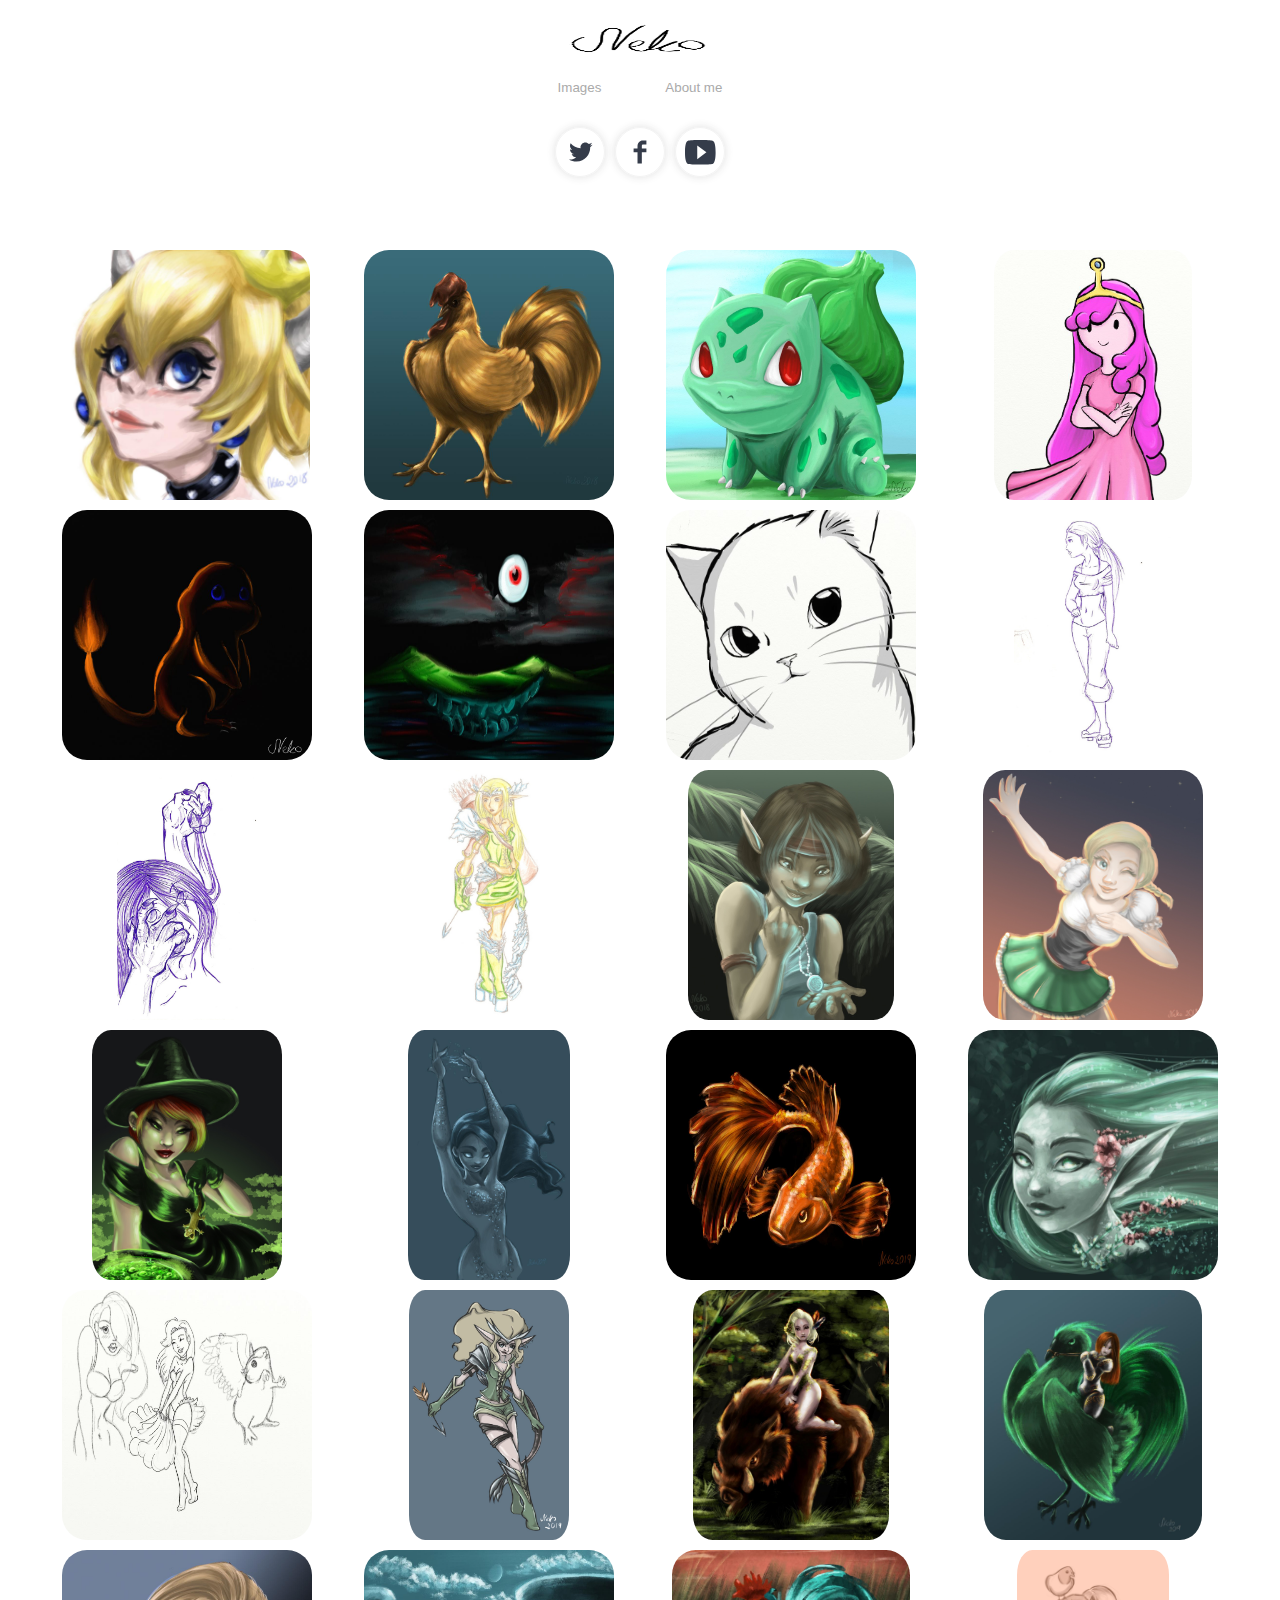
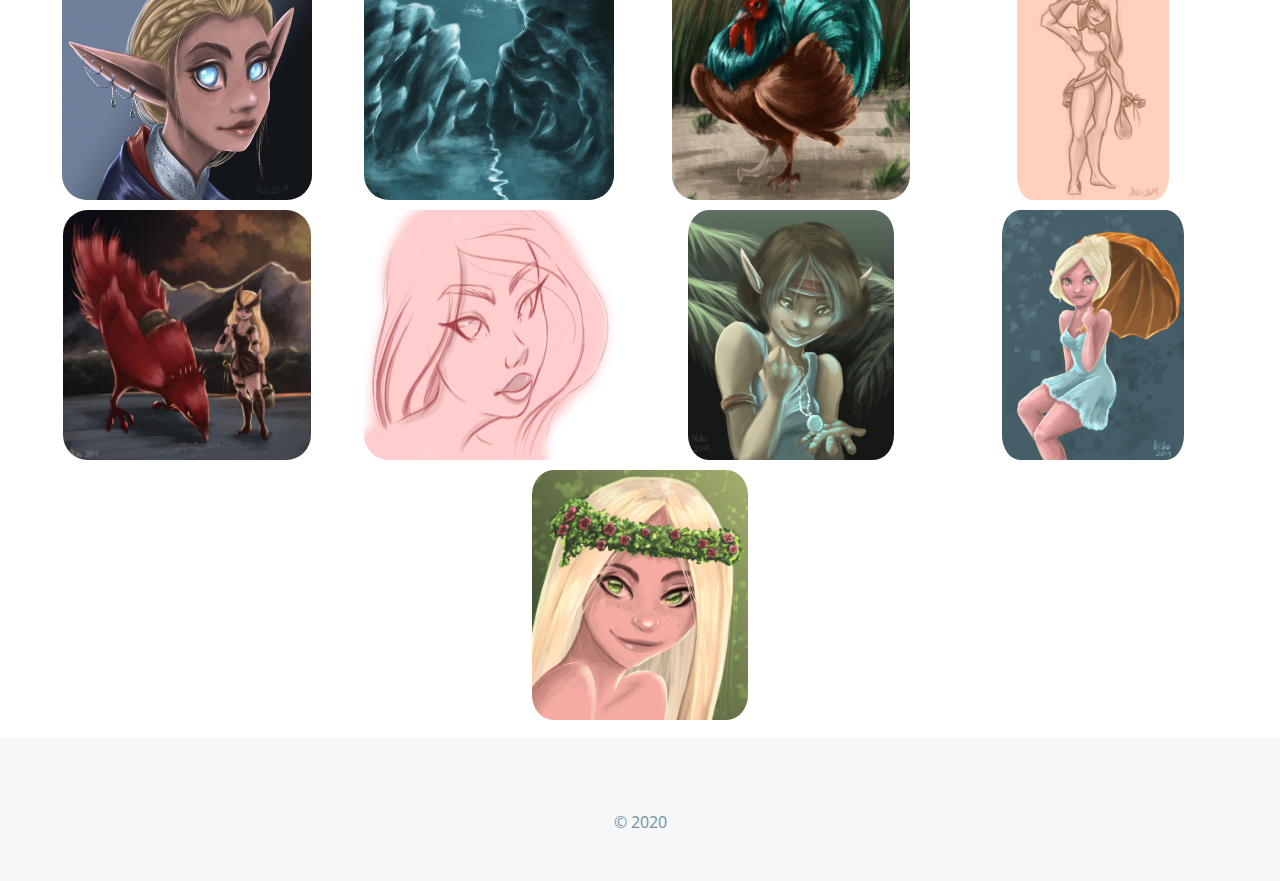
==== index.html @ a52ca514 "change header behaviour" ====
<!DOCTYPE html>
<html lang="pl-PL">
    <head>
        <title>Neko artist</title>
        <meta charset="UTF-8">
        <meta name="viewport" content="width=device-width, initial-scale=1, maximum-scale=1, minimum-scale=1, user-scalable=no">
        <link href="https://fonts.googleapis.com/css?family=Open+Sans:300,400,700&display=swap" rel="stylesheet">
        <link rel="stylesheet" type="text/css" href="./css/main.css">
        <link rel="stylesheet" type="text/css" href="./css/icons.css">
        <link rel="stylesheet" href="./css/viewer.css">
    </head>

    <body>
        <header class="page-header" id="page-header">
            <a href="#" title="Go to homepage">
                <img src="./images/logo3.png" alt="logo" class="page-logo">
            </a>
            <nav class="page-nav">
                <button type="button" title="Open menu" class="nav-toggle-button">
                    <?xml version="1.0" ?><!DOCTYPE svg  PUBLIC '-//W3C//DTD SVG 1.1//EN'  'http://www.w3.org/Graphics/SVG/1.1/DTD/svg11.dtd'><svg class="hamburger-icon" height="32px" id="Layer_1" style="enable-background:new 0 0 32 32;" version="1.1" viewBox="0 0 32 32" width="32px" xml:space="preserve" xmlns="http://www.w3.org/2000/svg" xmlns:xlink="http://www.w3.org/1999/xlink"><path d="M4,10h24c1.104,0,2-0.896,2-2s-0.896-2-2-2H4C2.896,6,2,6.896,2,8S2.896,10,4,10z M28,14H4c-1.104,0-2,0.896-2,2  s0.896,2,2,2h24c1.104,0,2-0.896,2-2S29.104,14,28,14z M28,22H4c-1.104,0-2,0.896-2,2s0.896,2,2,2h24c1.104,0,2-0.896,2-2  S29.104,22,28,22z"/></svg>
                    <?xml version="1.0" ?><!DOCTYPE svg  PUBLIC '-//W3C//DTD SVG 1.1//EN'  'http://www.w3.org/Graphics/SVG/1.1/DTD/svg11.dtd'><svg class="close-icon" height="32px" id="Layer_1" style="enable-background:new 0 0 32 32;" version="1.1" viewBox="0 0 512 512" width="32px" xml:space="preserve" xmlns="http://www.w3.org/2000/svg" xmlns:xlink="http://www.w3.org/1999/xlink"><path d="M437.5,386.6L306.9,256l130.6-130.6c14.1-14.1,14.1-36.8,0-50.9c-14.1-14.1-36.8-14.1-50.9,0L256,205.1L125.4,74.5  c-14.1-14.1-36.8-14.1-50.9,0c-14.1,14.1-14.1,36.8,0,50.9L205.1,256L74.5,386.6c-14.1,14.1-14.1,36.8,0,50.9  c14.1,14.1,36.8,14.1,50.9,0L256,306.9l130.6,130.6c14.1,14.1,36.8,14.1,50.9,0C451.5,423.4,451.5,400.6,437.5,386.6z"/></svg>
                </button>
            </nav>
            <div class="navigation-menu">
                <ul >
                    <li><button class="images-button">Images</button></li>
                    <li><button class="about-me-button">About me</button></li>
                </ul>

                <svg class="svg--source" width="0" height="0" aria-hidden="true">

                    <symbol id="svg--twitter" viewbox="0 -7 15 30">
                    <path d="M15.36 3.434c-0.542 0.241-1.124 0.402-1.735 0.476 0.624-0.374 1.103-0.966 1.328-1.67-0.583 0.346-1.23 0.598-1.917 0.733-0.551-0.587-1.336-0.954-2.205-0.954-1.668 0-3.020 1.352-3.020 3.019 0 0.237 0.026 0.467 0.078 0.688-2.51-0.126-4.735-1.328-6.224-3.155-0.261 0.446-0.41 0.965-0.41 1.518 0 1.048 0.534 1.972 1.344 2.514-0.495-0.016-0.961-0.151-1.368-0.378 0 0.013 0 0.025 0 0.038 0 1.463 1.042 2.683 2.422 2.962-0.253 0.069-0.52 0.106-0.796 0.106-0.194 0-0.383-0.018-0.568-0.054 0.384 1.2 1.5 2.073 2.821 2.097-1.034 0.81-2.335 1.293-3.75 1.293-0.244 0-0.484-0.014-0.72-0.042 1.336 0.857 2.923 1.357 4.63 1.357 5.554 0 8.592-4.602 8.592-8.593 0-0.13-0.002-0.261-0.009-0.39 0.59-0.426 1.102-0.958 1.507-1.563z"
                    />
                    </symbol>
                
                    <symbol id="svg--google" viewbox="-13 -13 72 72">
                    <path d="M48,22h-5v-5h-4v5h-5v4h5v5h4v-5h5 M16,21v6.24h8.72c-0.67,3.76-3.93,6.5-8.72,6.5c-5.28,0-9.57-4.47-9.57-9.75
                s4.29-9.74,9.57-9.74c2.38,0,4.51,0.82,6.19,2.42v0.01l4.51-4.51C23.93,9.59,20.32,8,16,8C7.16,8,0,15.16,0,24s7.16,16,16,16
                c9.24,0,15.36-6.5,15.36-15.64c0-1.17-0.11-2.29-0.31-3.36C31.05,21,16,21,16,21z" />
                    </symbol>
                
                    <symbol id="svg--facebook" viewbox="0 -7 16 30">
                    <path d="M12 3.303h-2.285c-0.27 0-0.572 0.355-0.572 0.831v1.65h2.857v2.352h-2.857v7.064h-2.698v-7.063h-2.446v-2.353h2.446v-1.384c0-1.985 1.378-3.6 3.269-3.6h2.286v2.503z" />
                    </symbol>
                
                    <symbol id="svg--github" viewbox="-30 -30 150 150">
                    <path d="M61.896,52.548c-3.59,0-6.502,4.026-6.502,8.996c0,4.971,2.912,8.999,6.502,8.999
                        c3.588,0,6.498-4.028,6.498-8.999C68.395,56.574,65.484,52.548,61.896,52.548z M84.527,29.132c0.74-1.826,0.777-12.201-3.17-22.132
                        c0,0-9.057,0.993-22.76,10.396c-2.872-0.793-7.736-1.19-12.597-1.19s-9.723,0.396-12.598,1.189C19.699,7.993,10.645,7,10.645,7
                        c-3.948,9.931-3.913,20.306-3.172,22.132C2.834,34.169,0,40.218,0,48.483c0,35.932,29.809,36.508,37.334,36.508
                        c1.703,0,5.088,0.004,8.666,0.009c3.578-0.005,6.965-0.009,8.666-0.009C62.191,84.991,92,84.415,92,48.483
                        C92,40.218,89.166,34.169,84.527,29.132z M46.141,80.574H45.86c-18.859,0-33.545-2.252-33.545-20.58
                        c0-4.389,1.549-8.465,5.229-11.847c6.141-5.636,16.527-2.651,28.316-2.651c0.045,0,0.093-0.001,0.141-0.003
                        c0.049,0.002,0.096,0.003,0.141,0.003c11.789,0,22.178-2.984,28.316,2.651c3.68,3.382,5.229,7.458,5.229,11.847
                        C79.686,78.322,65,80.574,46.141,80.574z M30.104,52.548c-3.588,0-6.498,4.026-6.498,8.996c0,4.971,2.91,8.999,6.498,8.999
                        c3.592,0,6.502-4.028,6.502-8.999C36.605,56.574,33.695,52.548,30.104,52.548z" />
                    </symbol>
                
                    <symbol id="svg--pinterest" viewbox="-180 -180 850 850">
                    <path d="M430.149,135.248C416.865,39.125,321.076-9.818,218.873,1.642
                                C138.071,10.701,57.512,76.03,54.168,169.447c-2.037,57.029,14.136,99.801,68.399,111.84
                                c23.499-41.586-7.569-50.676-12.433-80.802C90.222,77.367,252.16-6.718,336.975,79.313c58.732,59.583,20.033,242.77-74.57,223.71
                                c-90.621-18.179,44.383-164.005-27.937-192.611c-58.793-23.286-90.013,71.135-62.137,118.072
                                c-16.355,80.711-51.557,156.709-37.3,257.909c46.207-33.561,61.802-97.734,74.57-164.704
                                c23.225,14.136,35.659,28.758,65.268,31.038C384.064,361.207,445.136,243.713,430.149,135.248z" />
                    </symbol>
                
                    <symbol id="svg--youtube" viewbox="-150 -150 800 800">
                    <path d="M459,61.2C443.7,56.1,349.35,51,255,51c-94.35,0-188.7,5.1-204,10.2C10.2,73.95,0,163.2,0,255s10.2,181.05,51,193.8
                            C66.3,453.9,160.65,459,255,459c94.35,0,188.7-5.1,204-10.2c40.8-12.75,51-102,51-193.8S499.8,73.95,459,61.2z M204,369.75v-229.5
                            L357,255L204,369.75z" />
                    </symbol>
                </svg>
              
                <div class="wrapper">
                     <div class="connect">
                        <a href="https://twitter.com/arhneu" class="share twitter" target="_blank">
                            <svg role="presentation" class="svg--icon">
                                <use xlink:href="#svg--twitter" />
                            </svg>
                            <span class="clip">TWITTER</span>
                        </a>
                    
                        <!-- <a href="" rel="author" class="share google">
                            <svg role="presentation" class="svg--icon">
                                <use xlink:href="#svg--google" />
                                <span class="clip">GOOGLE +</span>
                            </svg>
                        </a> -->
                
                        <a href="https://www.facebook.com/Neko.Kotek/" rel="author" class="share facebook" target="_blank">
                        <svg role="presentation" class="svg--icon">
                            <use xlink:href="#svg--facebook" />
                            <span class="clip">FACEBOOK</span>
                        </svg>
                        </a>
                    
                        <!-- <a href="" class="share github">
                        <svg role="presentation" class="svg--icon">
                            <use xlink:href="#svg--github" />
                            <span class="clip">GITHUB</span>
                        </svg>
                        </a> -->
                
                        <!-- <a href="" class="share  pinterest">
                        <svg role="presentation" class="svg--icon">
                            <use xlink:href="#svg--pinterest" />
                            <span class="clip">PINTEREST</span>
                        </svg>
                        </a> -->
                    
                        <a href="https://www.youtube.com/user/arhneu" class="share  youtube" target="_blank">
                        <svg role="presentation" class="svg--icon">
                            <use xlink:href="#svg--youtube" />
                            <span class="clip">YOU-TUBE</span>
                        </svg>
                        </a>
                
                     </div>
                </div>
            </div>
        </header>

        <main class="main">

<!-- images -->
            <article class="article images">
                <div class="imgs-box" id="img_box">
                    <div class="image-miniature">
                        <img src="./images/bowsette_by_monologneko_dd6akey-fullview.jpg" alt="">
                    </div>
                    <div class="image-miniature">
                        <img src="./images/chickun_by_monologneko_dd6ak4l-fullview.jpg" alt="">
                    </div>
                    <div class="image-miniature">
                        <img src="./images/davhzur-33bdd399-4435-4b2f-939b-6d46d8339e83.jpg" alt="">
                    </div>
                    <div class="image-miniature">
                        <img src="./images/davi01t-bd429423-ad93-41e8-8054-86addb8ba606.jpg" alt="">
                    </div>
                    <div class="image-miniature">
                        <img src="./images/davi05d-ac53879e-b3ff-4514-a561-292eb5dfc20d.jpg" alt="">
                    </div>
                    <div class="image-miniature">
                        <img src="./images/davi0bu-b8e4708c-cd75-43e6-abcd-13651761e2fd.jpg" alt="">
                     </div>
                    <div class="image-miniature">
                        <img src="./images/davi0gc-9dfb552f-bafc-41fc-b372-11bb8bf94c88.jpg" alt="">
                    </div>
                    <div class="image-miniature">
                         <img src="./images/davi0o6-6f3b5b48-b308-468e-8d22-5321f78588e9.jpg" alt="">
                    </div>
                    <div class="image-miniature">
                        <img src="./images/davi0r2-df72ef53-93d0-4161-9675-940c8f1c9a77.jpg" alt="">
                    </div>
                    <div class="image-miniature">
                        <img src="./images/davi1j4-21466dd9-3abd-4aab-bea0-c1b84b1d060c.jpg" alt="">
                    </div>
                    <div class="image-miniature">
                        <img src="./images/dd6aonx-40928f05-6355-4930-ad74-d7a56be9a975.jpg" alt="">
                    </div>
                    <div class="image-miniature">
                        <img src="./images/dd6aory-e1779235-c21a-4fd0-919a-fa00a1ee5a91.jpg" alt="">
                    </div>
                    <div class="image-miniature">
                        <img src="./images/dd6aowf-b8b4e9f6-e2e5-43e9-a66a-5d55074a4b53.jpg" alt="">
                    </div>
                    <div class="image-miniature">
                        <img src="./images/electric_by_monologneko_dd6akkx-fullview.jpg" alt="">
                    </div>
                    <div class="image-miniature">
                        <img src="./images/fish_by_monologneko_dd7s91r-fullview.jpg" alt="">
                    </div>
                    <div class="image-miniature">
                        <img src="./images/fish_person_by_monologneko_dd751go-fullview.jpg" alt="">
                    </div>
                    <div class="image-miniature">
                        <img src="./images/fjghgghghggghgjgj_by_monologneko_davi273-fullview.jpg" alt="">
                    </div>
                    <div class="image-miniature">
                        <img src="./images/forest_archer_by_monologneko_dd6ak6k-fullview.jpg" alt="">
                    </div>
                    <div class="image-miniature">
                        <img src="./images/forrest_rider_by_monologneko_dd6ak0y-fullview.jpg" alt="">
                    </div>
                    <div class="image-miniature">
                        <img src="./images/green_czikun_rider_by_monologneko_dd6akif-fullview.jpg" alt="">
                    </div>
                    <div class="image-miniature">
                        <img src="./images/jade_earrings_by_monologneko_dd6akr4-fullview.jpg" alt="">
                    </div>
                    <div class="image-miniature">
                        <img src="./images/land_by_monologneko_dd6akdm-fullview.jpg" alt="">
                    </div>
                    <div class="image-miniature">
                        <img src="./images/majestic_roosto_by_monologneko_dd6aka3-fullview.jpg" alt="">
                    </div>
                    <div class="image-miniature">
                        <img src="./images/powerful_spirit_animal_by_monologneko_dd6gvi5-fullview.jpg" alt="">
                    </div>
                    <div class="image-miniature">
                        <img src="./images/red_czikun_rider_by_monologneko_dd6akjq-fullview.jpg" alt="">
                    </div>
                    <div class="image-miniature">
                        <img src="./images/the_pink_lady_by_monologneko_dd6ak7r-fullview.jpg" alt="">
                    </div>
                    <div class="image-miniature">
                        <img src="./images/thief_by_monologneko_dd6aonx-fullview.jpg" alt="">
                    </div>
                    <div class="image-miniature">
                        <img src="./images/umbrella_by_monologneko_dd6ak2y-fullview.jpg" alt="">
                    </div>
                    <div class="image-miniature">
                        <img src="./images/wianek_by_monologneko_dd6ajwl-fullview.jpg" alt="">
                    </div>
                </div>
            </article>

<!-- About me -->
            <article class="article about-me hidden">
                <div class="article-content">
                    <div class="article-container">
                        <p>
                            <figure class="article-picture">
                                <img src="./images/about-photo.jpg" alt="picture of author" class="author-picture"/>
                            </figure>
                            Lorem ipsum dolor sit amet, consectetur adipiscing elit, sed do eiusmod tempor incididunt ut labore et dolore magna aliqua. Ut enim ad minim veniam, quis nostrud exercitation ullamco laboris nisi ut aliquip ex ea commodo consequat. Duis aute irure dolor in reprehenderit in voluptate velit esse cillum dolore eu fugiat nulla pariatur. Excepteur sint occaecat cupidatat non proident, sunt in culpa qui officia deserunt mollit anim id est laborum.
                        </p>
                    </div>
                    <aside class="article-sidebar">
                        <figure class="article-picture">
                            <img src="https://siepomagaimg.pl/uploads/fundraise/photo/6028/logo.jpg" alt="pickture of corn field" />
                            <figcaption class="caption">
                                Picture description
                            </figcaption>
                        </figure>
                        <p>Gramytatywnie to impreza organizowana co roku przez redakcję serwisu arhn.eu oraz miłośników gier wideo z całego kraju. Zasiadamy wtedy do dwudziestoczterogodzinnego maratonu gier wideo, który transmitujemy na żywo w internecie, zachęcając jednocześnie w ten sposób do wpłacania datków na wybrany przez nas charytatywny cel.</p>
                    </aside>
                    <h3>Nagłówek podgłówek h3</h3>
                    <div class="article-container">    
                        <p>Lorem ipsum dolor sit amet, consectetur adipiscing elit, sed do eiusmod tempor incididunt ut labore et dolore magna aliqua. Pellentesque adipiscing commodo elit at imperdiet dui. Accumsan lacus vel facilisis volutpat est velit egestas dui. Aliquet eget sit amet tellus cras. In arcu cursus euismod quis viverra nibh cras pulvinar mattis. Interdum varius sit amet mattis vulputate enim. Quisque egestas diam in arcu cursus. Varius vel pharetra vel turpis. Volutpat odio facilisis mauris sit amet massa vitae tortor. Elementum nibh tellus molestie nunc non blandit. Habitasse platea dictumst quisque sagittis purus sit. Non blandit massa enim nec dui. Aliquam sem fringilla ut morbi tincidunt augue interdum velit. Blandit volutpat maecenas volutpat blandit aliquam. Enim diam vulputate ut pharetra. Nulla facilisi morbi tempus iaculis urna id volutpat lacus laoreet. Amet venenatis urna cursus eget nunc scelerisque viverra mauris. Sit amet consectetur adipiscing elit duis tristique sollicitudin nibh. Lacinia quis vel eros donec ac odio tempor. Turpis massa sed elementum tempus egestas sed sed risus.</p>
                    </div>
                </div>
            </article>
            </article>
        </main>

        <footer class="page-footer">
            <p class="copyright">&copy; 2020</p>
        </footer>

        <script defer src="./js/main.js"></script>
        <script defer src="./js/md5.js"></script>
        <script defer src="./js/previewImage.js"></script>
        <script defer>
            var $ = {};
            /**
             * get multiple elements
             * @public
             */
            $.all = function(selector, contextElement) {
            var nodeList,
                list = [];
            if (contextElement) {
                nodeList = contextElement.querySelectorAll(selector);
            } else {
                nodeList = document.querySelectorAll(selector);
            }
            if (nodeList && nodeList.length > 0) {
                list = Array.prototype.slice.call(nodeList);
            }
            return list;
            }

            /**
             * delegate an event to a parent element
             * @public
             * @param  array     $el        parent element
             * @param  string    eventType  name of the event
             * @param  string    selector   target's selector
             * @param  function  fn
             */
            $.delegate = function($el, eventType, selector, fn) {
            if (!$el) { return; }
            $el.addEventListener(eventType, function(e) {
                var targets = $.all(selector, $el);
                if (!targets) {
                    return;
                }
                // findTarget:
                for (var i=0; i<targets.length; i++) {
                var $node = e.target;
                while ($node) {
                    if ($node == targets[i]) {
                    fn.call($node, e);
                    break; //findTarget;
                    }
                    $node = $node.parentNode;
                    if ($node == $el) {
                    break;
                    }
                }
                }
            }, false);
            };

            var urls = [];
            var imgs = $.all('img',$.all('#img_box')[0]);
            imgs.forEach(function(v,i){
                urls.push(v.src);
            })
            
            $.delegate(document.querySelector('#img_box'), 'click','img',function(){
                var current = this.src;
                var obj = {
                    urls : urls,
                    current : current
                };
                previewImage.start(obj);
            });
            
        </script>
    </body>
</html>
---- css/main.css ----
html {
    font-size: 62.5%;
}

body {
    margin: 0;
    padding: 0;

    font-family: "Open Sans";
    color: #37474F;
    font-size: 1.6rem;
    word-break: break-word;
}

.page-header {
    position: sticky;
    top: 0;
    width: 100%;
    /* height: 12.5vh; */
    min-height: 80px;

    padding: 20px;
    padding-top: 20px;

    box-sizing: border-box;

    background-color: #FFFFFF;
    z-index: 10;

    transition: top 0.3s;
}

.page-nav .nav-toggle-button {
    border: 0;
    background: 0;

    position: absolute;
    right: 20px;
    top: 20px;

    width: 40px;
    height: 40px;

    fill: #aaaaaa;
}

.page-nav .nav-toggle-button:focus {
    outline: none;
}

.navigation-menu {
    /* list-style: none;
    padding: 0; 
    margin: 0; */

    width: 100%;

    text-align: center;

    display: none;
}

.navigation-menu ul {
    list-style: none;
    padding: 0; 
    margin: 0;
}

.page-header.nav-opened {
    /* box-shadow: -1px 9px 19px -8px rgba(0, 0, 0, 0.5); */
    height: 100vh;
}

.nav-opened .navigation-menu {
    display: block;
}

/* .page-header.nav-opened .page-logo {
    fill: #aaaaaa;
} */

.page-header.nav-opened .page-nav .nav-toggle-button {
    fill: #aaaaaa;
}

.page-header.nav-opened .nav-toggle-button .hamburger-icon {
    display: none;
}

.page-header.nav-opened .nav-toggle-button .close-icon {
    display: inline-block;
}

.nav-toggle-button:hover {
    cursor: pointer;
}

.navigation-menu li {
    border-bottom: 1px solid #F5F7F8;
    padding-top: 15px;
    padding-bottom: 15px;
}

.navigation-menu li button {
    border: 0;
    background: 0;
    outline: none;
    color: #aaaaaa;
}

.navigation-menu li button:hover {
    cursor: pointer;    
}

.page-nav .nav-toggle-button .close-icon {
    display: none;
}

.page-logo {
    /* fill: #aaaaaa; */
    height: 30px;
    display: block;
    /* width: 100%; */
}

.article {
    /* background-color: #00BFA5; */
}

.article .article-header {
    background: url("../images/space.jpg") no-repeat;
    background-size: cover;
    background-position: 50%;

    box-sizing: border-box;
    display: flex;
    flex-direction: column;
    flex: 1 1 0;

    padding: 20px;
    padding-top: 120px;

    /* color: #FFFFFF; */
    text-align: center;

    min-height: 60vh;
}

.article-title {
    margin: 0;
    font-weight: normal;
    font-size: 4.1rem;
    padding-bottom: 24px;
}

.article-lead {
    font-size: 2.1rem;
    font-weight: 300;
    padding-bottom: 44px;
    margin: 0;
}

.article-container,
.article-sidebar {
    padding: 15px;
    box-sizing: border-box;
}

.article-sidebar {
    border-top: 1px solid #ECEFF1;
    border-bottom: 1px solid #ECEFF1;

    padding-top: 82px;
    padding-bottom: 82px;

    padding-left: 0;
    padding-right: 0;
  
    margin-top: 104px;
    margin-bottom: 104px;

    max-width: calc(100% - 30px);
    margin: auto;
}

.article-content p {
    margin-bottom: 35px;
}

.article-sidebar .article-picture {
    margin: 0;
    margin-bottom: 70px;
}

.article-sidebar .article-picture img {
    max-width: 100%;
    display: block;
    margin-bottom: 20px;
}

.article-sidebar .article-picture .caption {
    color: #78909C;
    font-style: italic;
    text-align: center;
}

.article-author-photo {
    max-width: 100px;
    border-radius: 50%;
    margin-bottom: 25px;
}

.article-author-name {
    /* color: #FFFFFF; */
    font-size: 1.4rem;
    margin: 0;
}

.article-author-name:after {
    content: "\00b7";
    display: block;
    /* color: #FFFFFF; */
    font-size: 2rem;
}

.article-date {
    /* color: #FFFFFF; */
    font-size: 1.4rem;
}

.article-container {
    /* padding-top: 82px; */

    line-height: 26px;
}

.article-container p {
    margin: 0;
}

.page-footer {
    clear: both;

    text-align: center;
    background-color: #F5F7F8;

    padding-top: 74px;
    padding-bottom: 48px;
}

.page-footer .navigation-menu {
    list-style: none;
    margin: 0;
    padding: 0;
    margin-bottom: 55px;
}

.page-footer .navigation-menu li {
    margin-bottom: 35px;
}

.page-footer .navigation-menu li:last-child {
    margin: 0;
}

.page-footer .navigation-menu li a {
    color: #00BFA5;
    text-decoration: none;
}

.page-footer .copyright {
    margin: 0;
    color: #78909C;
}

.page-footer .footer-logo {
    fill: #78909C;
    width: 105px;
}

.hidden {
    display: none;
}

.author-picture {
    width: 100%;
}

.imgs-box {
    display: flex;
    flex-wrap: wrap;
    justify-content: space-evenly;
}

.imgs-box .image-miniature {
    height: 150px;
    width: 150px;
    float: left;
    display: flex;
    justify-content: center;
    margin: 5px;

}

.image-miniature img {
    max-width: 150px;
    max-height: 150px;
    display: inline-block;
    margin: 3px;
    border-radius: 25%;
}

.main {
    margin-top: 15px;
}

@media (min-width: 850px) {
    .main {
        margin-top: 15px;
        display: block;
        padding: 15px;
    }

    .page-footer {
        display: block;
    }

    .page-header {
        position: relative;
        height: 100%;
        margin: auto;
        left: 0;
        right: 0;
        top: 0;
    }

    .page-logo {
        margin: auto;
        height: 40px;
    }

    .page-header.nav-opened {
        height: 100%;
    }

    .page-nav {
        position: absolute;
        top: 20px;
        right: 20px;
    }

    .page-nav .nav-toggle-button {
        display: none;
    }

    .navigation-menu {
        display: block;
    }

    .navigation-menu li {
        display: inline-block;
        border: 0;
        margin-right: 48px;
    }

    .navigation-menu li:last-child {
        margin: 0;
    }

    .navigation-menu li a {
        color: #aaaaaa
    }

    .article-content {
        max-width: 1020px;
        margin: auto;
    }

    .article-container {
        column-count: 2;
        padding-left: 0;
        padding-right: 0;
    }

    .article-sidebar {
        max-width: 680px;
    }

    .imgs-box .image-miniature {
        height: 250px;
        width: 250px;
        float: left;
        display: flex;
        justify-content: center;
        margin: 5px;
    }

    .image-miniature img {
        max-width: 250px;
        max-height: 250px;
        display: inline-block;
        margin: 3px;
        border-radius: 10%;
    }

    .image-miniature img:hover {
        transform: scale(1.1);
    }
}
---- css/icons.css ----
*,
*:after,
*:before {
  box-sizing: inherit;
}

.clip {
  border: 0;
  clip: rect(0 0 0 0);
  height: 1px;
  margin: -1px;
  overflow: hidden;
  padding: 0;
  position: absolute;
  width: 1px;
}

.svg--source {
  display: none;
}

.svg--icon {
  width: 100%;
  max-width: 5rem;
  height: 100%;
  max-height: 5rem;
  display: block;
  margin: 0 auto;
  fill: currentColor;
}

.wrapper {
  width: 100%;
  height: 100%;
  display: flex;
  flex-wrap: wrap;
  align-items: center;
  justify-content: center;
  padding: 1rem;
}

.share {
  width: 4rem;
  height: 4rem;
  float: left;
  margin: 0.5rem 1rem 0.5rem 0;
  color: #353c4a;
  border: 0.125rem solid #f3f3f3;
  box-shadow: 0 0 8px 0 rgba(50, 50, 50, 0.15);
  border-radius: 50%;
  transition: 250ms;
}
.share:last-child {
  margin-right: 0;
}
.share:focus {
  outline-color: inherit;
}

.twitter:hover, .twitter:focus {
  color: #00ACED;
  box-shadow: 0 0 24px 0 #00ACED;
}

.github:hover, .github:focus {
  color: #4183c4;
  box-shadow: 0 0 24px 0 #4183c4;
}

.pinterest:hover, .pinterest:focus {
  color: #bd081c;
  box-shadow: 0 0 24px 0 #bd081c;
}

.youtube:hover, .youtube:focus {
  color: #cd201f;
  box-shadow: 0 0 24px 0 #cd201f;
}

.facebook:hover, .facebook:focus {
  color: #3b5998;
  box-shadow: 0 0 24px 0 #3b5998;
}

.google:hover, .google:focus {
  color: #dd4b39;
  box-shadow: 0 0 24px 0 #dd4b39;
}

@media (min-width: 850px) {
  .share {
    width: 5rem;
    height: 5rem;
  }
}

/*# sourceMappingURL=icons.css.map */
---- css/viewer.css ----
.img-box {
    display: flex;;
}


.imgs-box img {
    /* max-height: 200px; */
    /* max-width: 49%; */
    height: 100%;
}

@media (min-width: 850px) {
    .imgs-box img {
        max-height: 400px;
    }
}
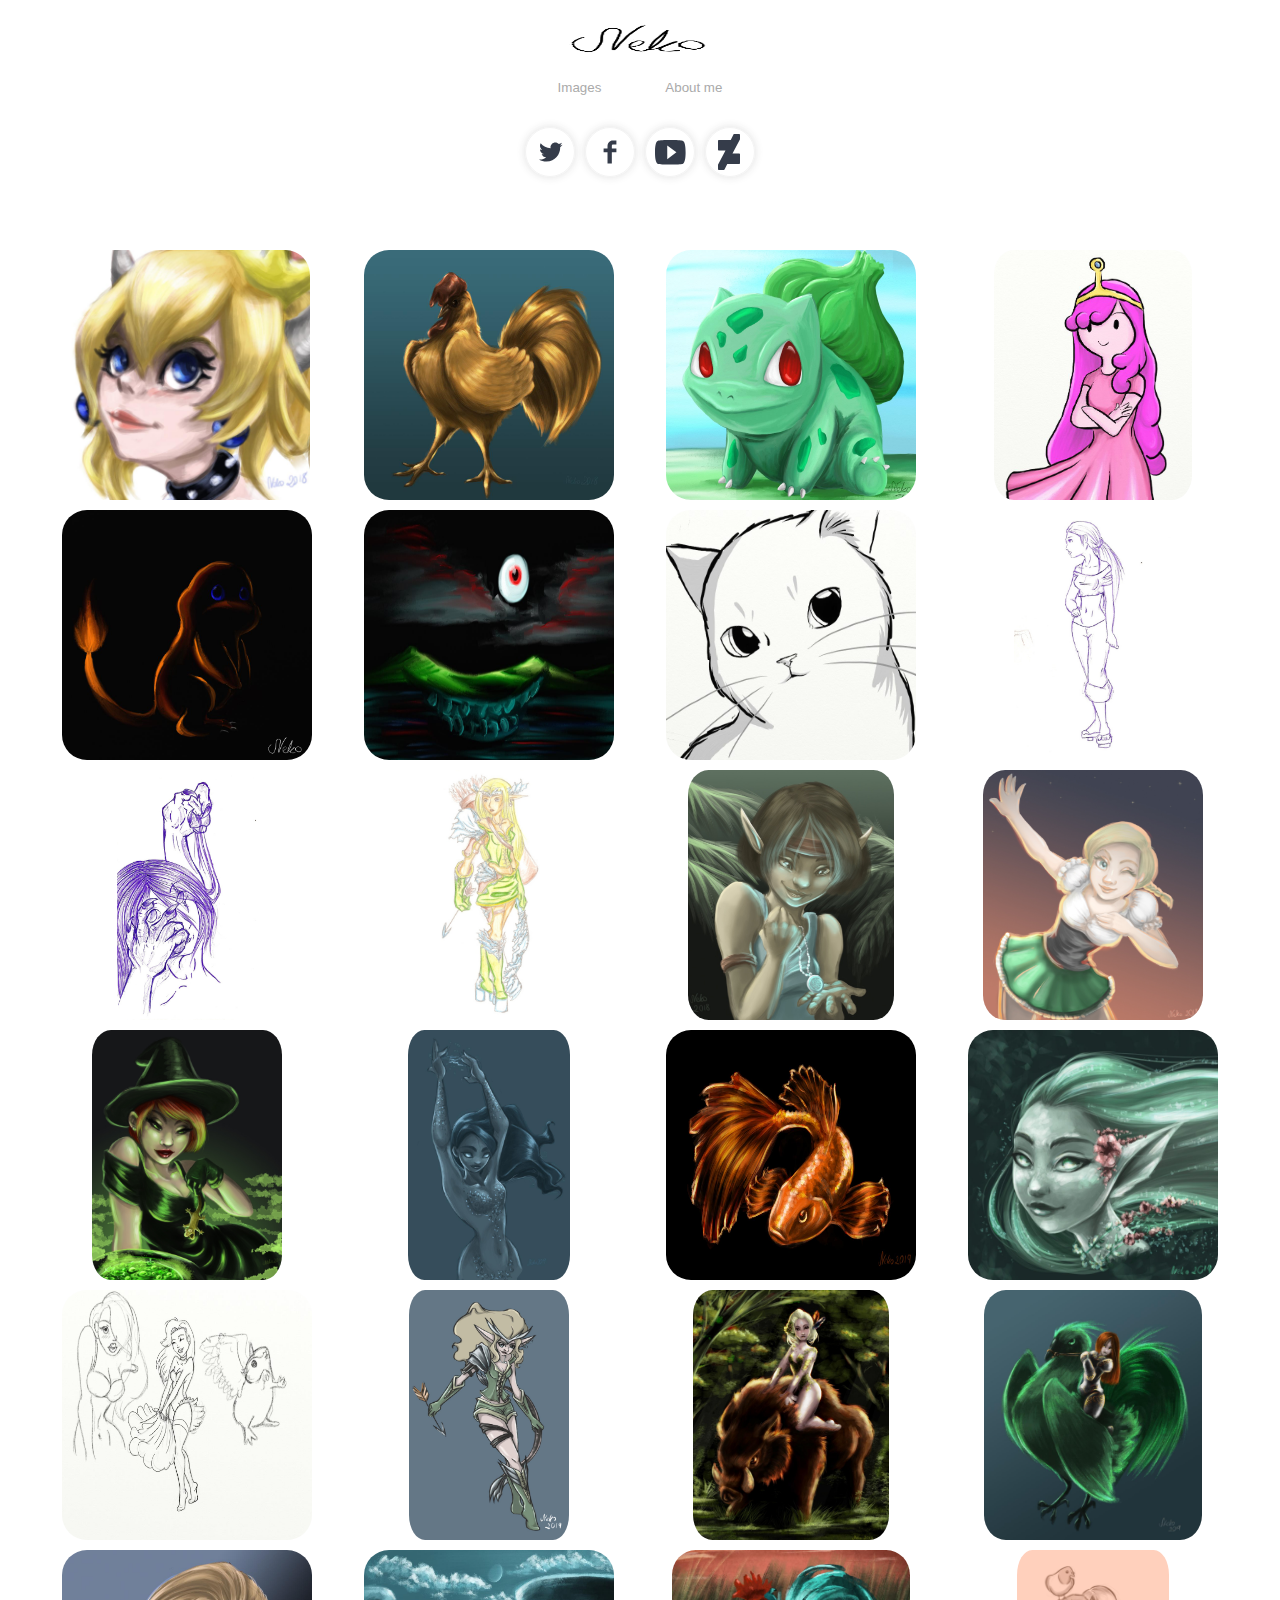
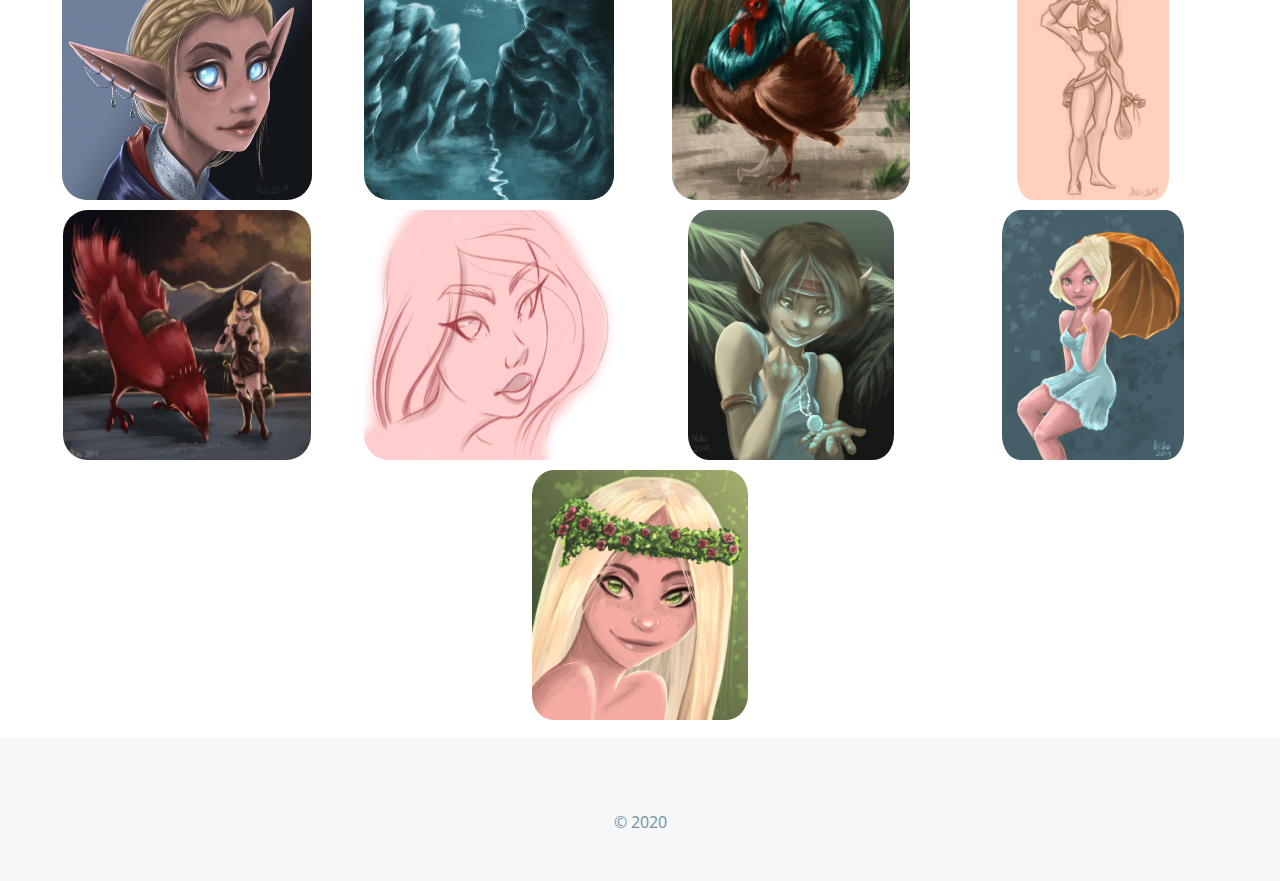
==== commit ad84118a: "add devianart icon" ====
--- a/index.html
+++ b/index.html
@@ -41,7 +41,7 @@
                     </symbol>
                 
                     <symbol id="svg--facebook" viewbox="0 -7 16 30">
-                    <path d="M12 3.303h-2.285c-0.27 0-0.572 0.355-0.572 0.831v1.65h2.857v2.352h-2.857v7.064h-2.698v-7.063h-2.446v-2.353h2.446v-1.384c0-1.985 1.378-3.6 3.269-3.6h2.286v2.503z" />
+                        <path d="M12 3.303h-2.285c-0.27 0-0.572 0.355-0.572 0.831v1.65h2.857v2.352h-2.857v7.064h-2.698v-7.063h-2.446v-2.353h2.446v-1.384c0-1.985 1.378-3.6 3.269-3.6h2.286v2.503z" />
                     </symbol>
                 
                     <symbol id="svg--github" viewbox="-30 -30 150 150">
@@ -71,6 +71,13 @@
                             C66.3,453.9,160.65,459,255,459c94.35,0,188.7-5.1,204-10.2c40.8-12.75,51-102,51-193.8S499.8,73.95,459,61.2z M204,369.75v-229.5
                             L357,255L204,369.75z" />
                     </symbol>
+
+                    <symbol  id="svg--devianart" width="44px" height="72px" viewBox="-12 -6 44 72">
+                        <!-- <g id="Page-1" stroke="none" stroke-width="1" fill="none" fill-rule="evenodd"> -->
+                            <path d="M21.9999313,5.25001318 L21.9999313,0.750021973 C21.9999313,0.335811844 21.6715823,0 21.2665773,0 L16.1332371,0 C15.8556942,0 15.6019387,0.160241875 15.4776391,0.413999191 L12.7466914,5.99996484 L0.733353958,5.99996484 C0.328348974,5.99996484 0,6.33577669 0,6.74998682 L0,15.7499692 C0,16.1641794 0.328348974,16.4999912 0.733353958,16.4999912 L7.49757657,16.4999912 L0.0909559658,30.3914641 C0.0318311505,30.501292 0.000549998281,30.6245496 0,30.7499868 L0,35.249978 C0,35.6641882 0.328348974,36 0.733353958,36 L5.86669417,36 C6.14423705,36 6.39799251,35.8397581 6.52229212,35.5860008 L9.25323983,30.0000352 L21.266646,30.0000352 C21.671651,30.0000352 22,29.6642233 22,29.2500132 L22,20.2499604 C22,19.8357503 21.671651,19.4999385 21.266646,19.4999385 L14.5024234,19.4999385 L21.9104878,5.60846561 C21.9697501,5.49877832 22.00055,5.37538013 21.9999313,5.25001318 Z" id="icon_deviantart_grey"></path>
+                        <!-- </g> -->
+                    </symbol>
+
                 </svg>
               
                 <div class="wrapper">
@@ -111,10 +118,17 @@
                         </a> -->
                     
                         <a href="https://www.youtube.com/user/arhneu" class="share  youtube" target="_blank">
-                        <svg role="presentation" class="svg--icon">
-                            <use xlink:href="#svg--youtube" />
-                            <span class="clip">YOU-TUBE</span>
-                        </svg>
+                            <svg role="presentation" class="svg--icon">
+                                <use xlink:href="#svg--youtube" />
+                                <span class="clip">YOU-TUBE</span>
+                            </svg>
+                        </a>
+
+                        <a href="https://www.deviantart.com/monologneko" class="share  devianart" target="_blank">
+                            <svg role="presentation" class="svg--icon">
+                                <use xlink:href="#svg--devianart" />
+                                <span class="clip">Devianart</span>
+                            </svg>
                         </a>
                 
                      </div>
--- a/css/icons.css
+++ b/css/icons.css
@@ -87,7 +87,12 @@
   box-shadow: 0 0 24px 0 #dd4b39;
 }
 
-@media (min-width: 850px) {
+.devianart:hover, .devianart:focus {
+  color: #4CAF50;
+  box-shadow: 0 0 24px 0 #4CAF50;
+}
+
+@media (min-width: 40em) {
   .share {
     width: 5rem;
     height: 5rem;
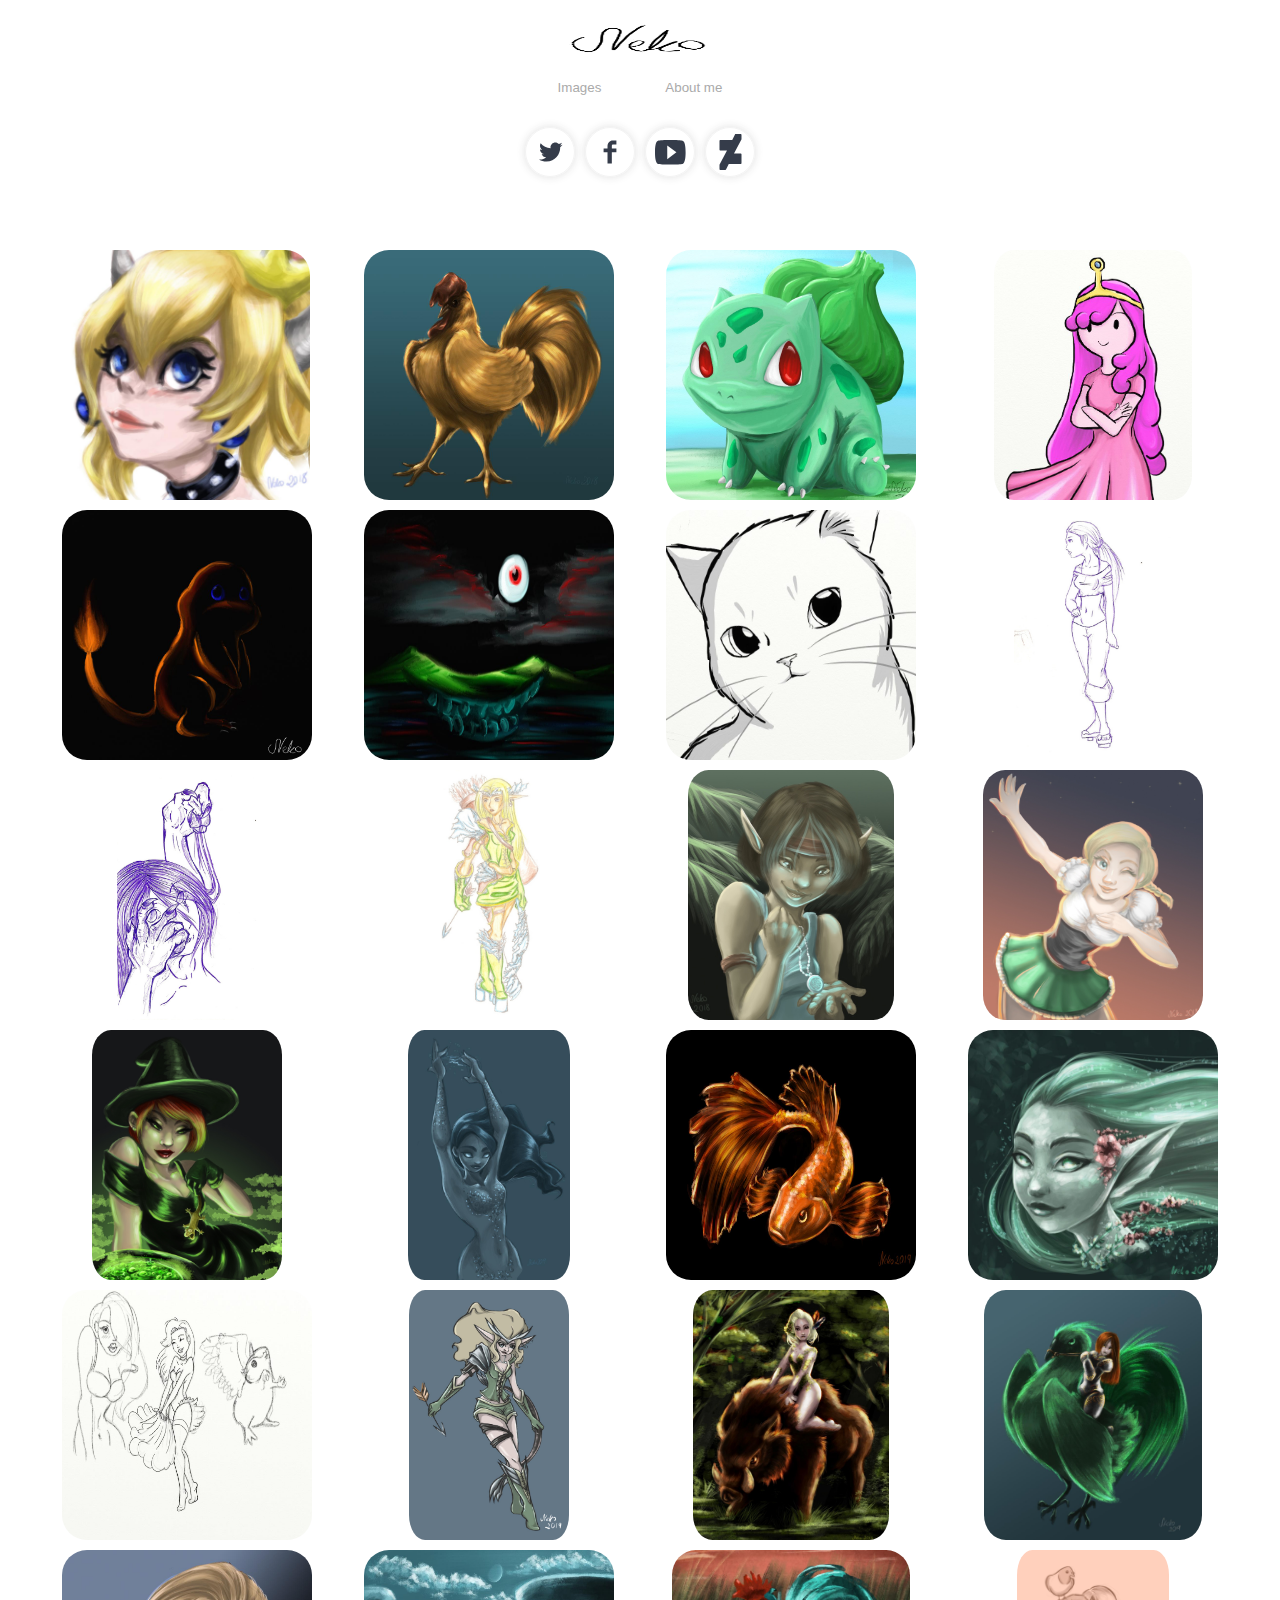
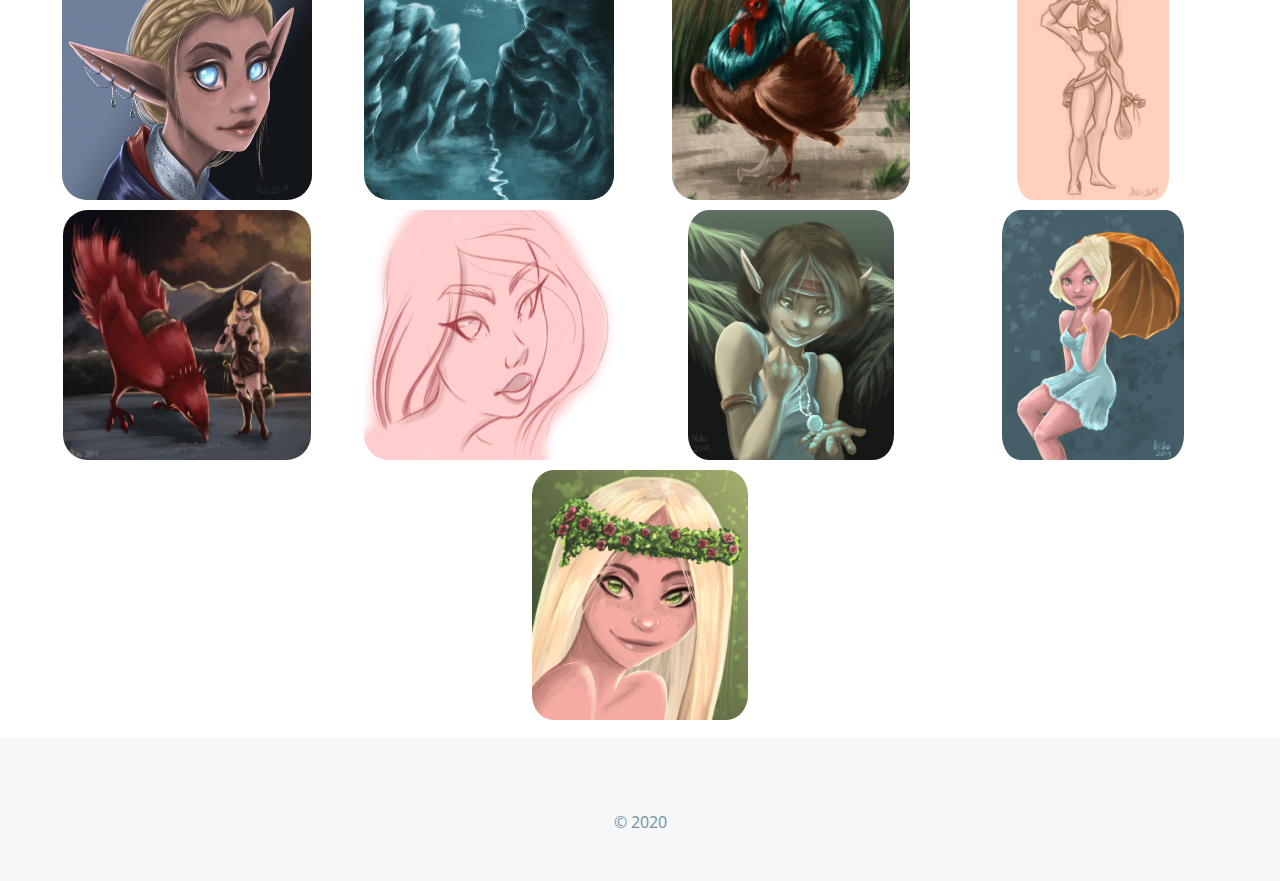
==== commit 2b27b269: "fix icon style" ====
--- a/index.html
+++ b/index.html
@@ -72,7 +72,7 @@
                             L357,255L204,369.75z" />
                     </symbol>
 
-                    <symbol  id="svg--devianart" width="44px" height="72px" viewBox="-12 -6 44 72">
+                    <symbol  id="svg--devianart" viewBox="-6 -6 33 48">
                         <!-- <g id="Page-1" stroke="none" stroke-width="1" fill="none" fill-rule="evenodd"> -->
                             <path d="M21.9999313,5.25001318 L21.9999313,0.750021973 C21.9999313,0.335811844 21.6715823,0 21.2665773,0 L16.1332371,0 C15.8556942,0 15.6019387,0.160241875 15.4776391,0.413999191 L12.7466914,5.99996484 L0.733353958,5.99996484 C0.328348974,5.99996484 0,6.33577669 0,6.74998682 L0,15.7499692 C0,16.1641794 0.328348974,16.4999912 0.733353958,16.4999912 L7.49757657,16.4999912 L0.0909559658,30.3914641 C0.0318311505,30.501292 0.000549998281,30.6245496 0,30.7499868 L0,35.249978 C0,35.6641882 0.328348974,36 0.733353958,36 L5.86669417,36 C6.14423705,36 6.39799251,35.8397581 6.52229212,35.5860008 L9.25323983,30.0000352 L21.266646,30.0000352 C21.671651,30.0000352 22,29.6642233 22,29.2500132 L22,20.2499604 C22,19.8357503 21.671651,19.4999385 21.266646,19.4999385 L14.5024234,19.4999385 L21.9104878,5.60846561 C21.9697501,5.49877832 22.00055,5.37538013 21.9999313,5.25001318 Z" id="icon_deviantart_grey"></path>
                         <!-- </g> -->
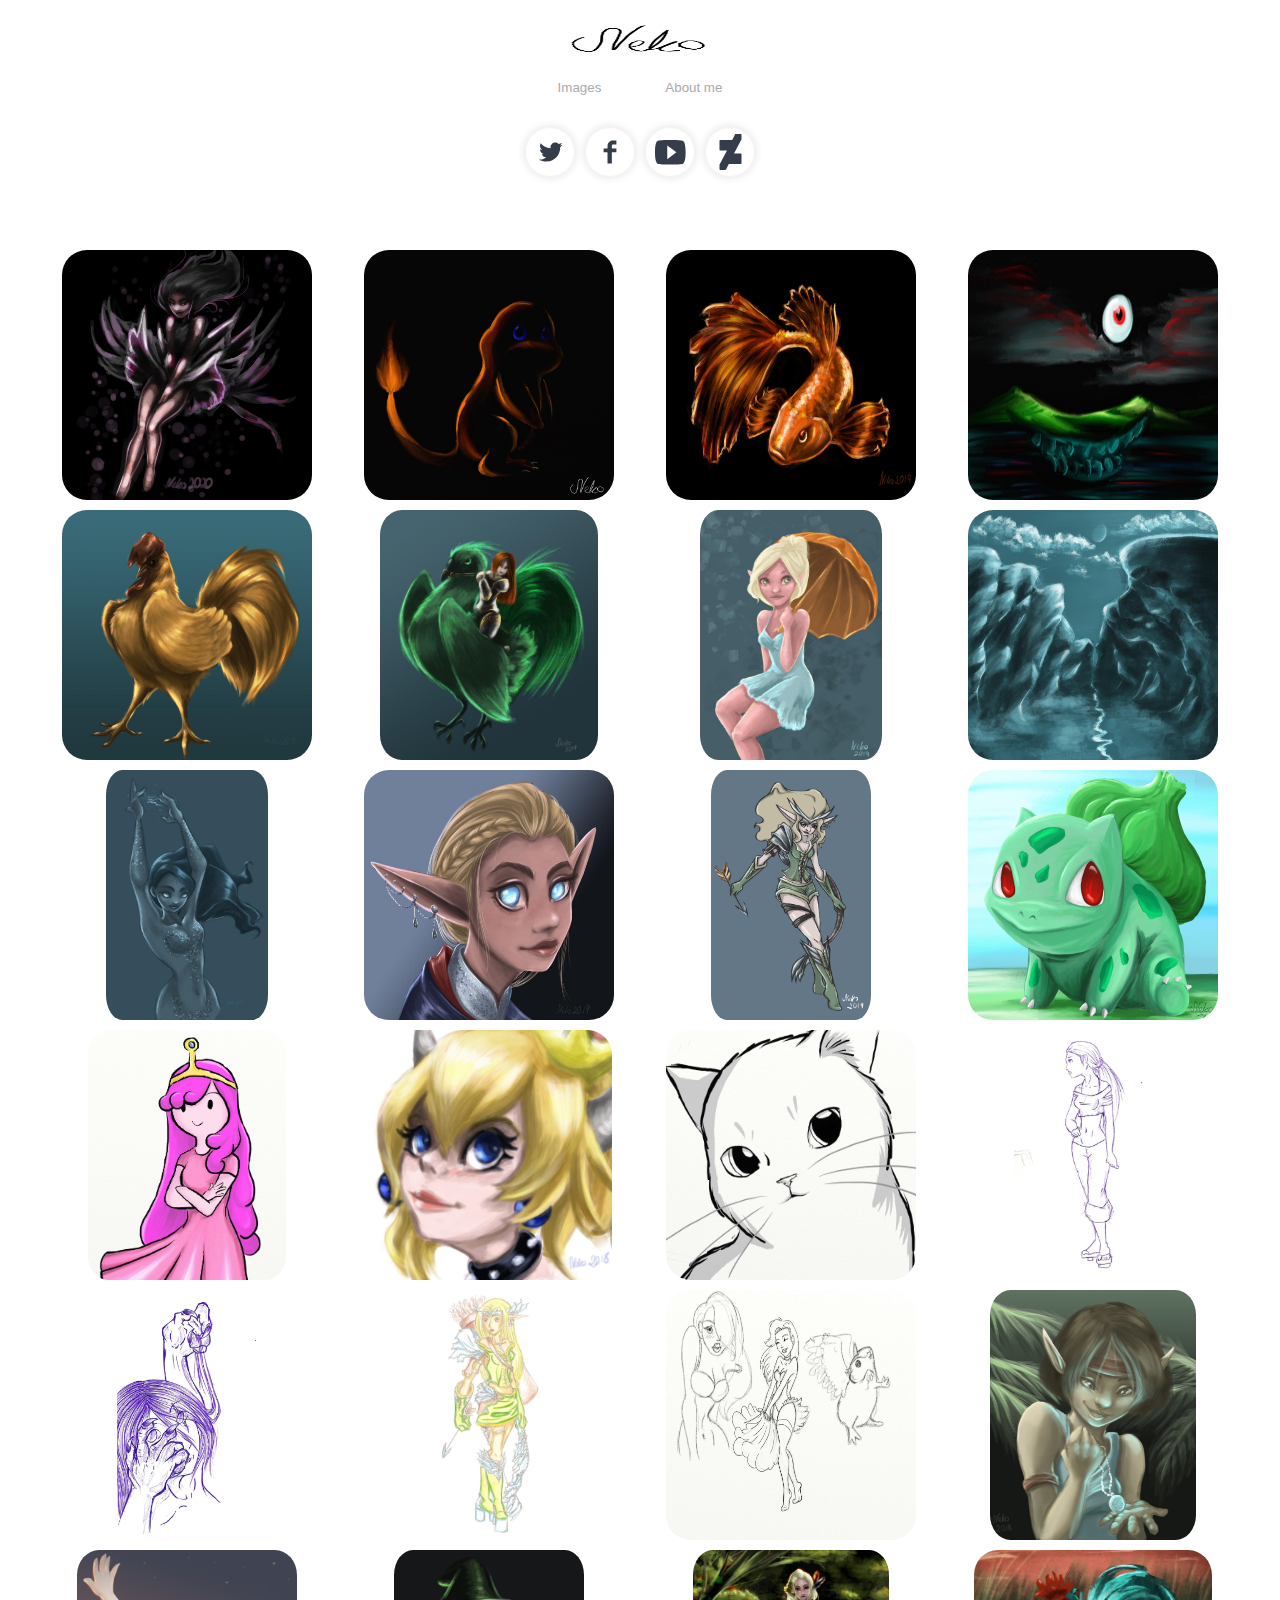
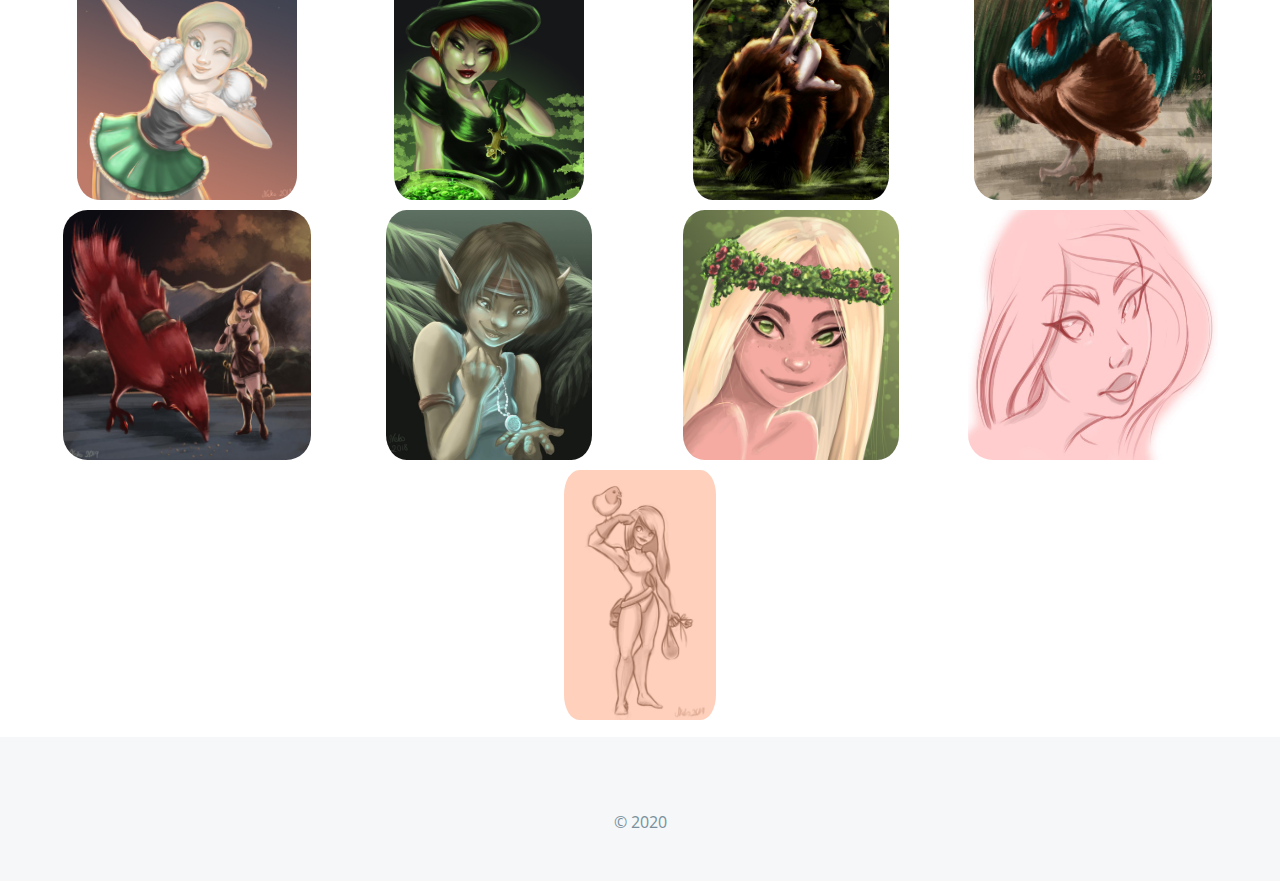
==== commit ac38970e: "change images order" ====
--- a/index.html
+++ b/index.html
@@ -141,27 +141,58 @@
 <!-- images -->
             <article class="article images">
                 <div class="imgs-box" id="img_box">
-                    <div class="image-miniature">
-                        <img src="./images/bowsette_by_monologneko_dd6akey-fullview.jpg" alt="">
-                    </div>
-                    <div class="image-miniature">
-                        <img src="./images/chickun_by_monologneko_dd6ak4l-fullview.jpg" alt="">
-                    </div>
-                    <div class="image-miniature">
-                        <img src="./images/davhzur-33bdd399-4435-4b2f-939b-6d46d8339e83.jpg" alt="">
-                    </div>
-                    <div class="image-miniature">
-                        <img src="./images/davi01t-bd429423-ad93-41e8-8054-86addb8ba606.jpg" alt="">
+
+                    <div class="image-miniature">
+                        <img src="./images/bubles.jpg" alt="">
                     </div>
                     <div class="image-miniature">
                         <img src="./images/davi05d-ac53879e-b3ff-4514-a561-292eb5dfc20d.jpg" alt="">
                     </div>
+                    <div class="image-miniature">
+                        <img src="./images/fish_by_monologneko_dd7s91r-fullview.jpg" alt="">
+                    </div>
+
+
                     <div class="image-miniature">
                         <img src="./images/davi0bu-b8e4708c-cd75-43e6-abcd-13651761e2fd.jpg" alt="">
                      </div>
                     <div class="image-miniature">
+                        <img src="./images/chickun_by_monologneko_dd6ak4l-fullview.jpg" alt="">
+                    </div>
+                    <div class="image-miniature">
+                        <img src="./images/green_czikun_rider_by_monologneko_dd6akif-fullview.jpg" alt="">
+                    </div>
+                    
+                    <div class="image-miniature">
+                        <img src="./images/umbrella_by_monologneko_dd6ak2y-fullview.jpg" alt="">
+                    </div>
+                    <div class="image-miniature">
+                        <img src="./images/land_by_monologneko_dd6akdm-fullview.jpg" alt="">
+                    </div>
+                    <div class="image-miniature">
+                        <img src="./images/electric_by_monologneko_dd6akkx-fullview.jpg" alt="">
+                    </div>
+
+                    <div class="image-miniature">
+                        <img src="./images/jade_earrings_by_monologneko_dd6akr4-fullview.jpg" alt="">
+                    </div>
+                    <div class="image-miniature">
+                        <img src="./images/forest_archer_by_monologneko_dd6ak6k-fullview.jpg" alt="">
+                    </div>
+                    <div class="image-miniature">
+                        <img src="./images/davhzur-33bdd399-4435-4b2f-939b-6d46d8339e83.jpg" alt="">
+                    </div>
+
+                    <div class="image-miniature">
+                        <img src="./images/davi01t-bd429423-ad93-41e8-8054-86addb8ba606.jpg" alt="">
+                    </div>
+                    <div class="image-miniature">
+                        <img src="./images/bowsette_by_monologneko_dd6akey-fullview.jpg" alt="">
+                    </div>
+                    <div class="image-miniature">
                         <img src="./images/davi0gc-9dfb552f-bafc-41fc-b372-11bb8bf94c88.jpg" alt="">
                     </div>
+
                     <div class="image-miniature">
                          <img src="./images/davi0o6-6f3b5b48-b308-468e-8d22-5321f78588e9.jpg" alt="">
                     </div>
@@ -171,62 +202,42 @@
                     <div class="image-miniature">
                         <img src="./images/davi1j4-21466dd9-3abd-4aab-bea0-c1b84b1d060c.jpg" alt="">
                     </div>
+
+                    <div class="image-miniature">
+                        <img src="./images/fjghgghghggghgjgj_by_monologneko_davi273-fullview.jpg" alt="">
+                    </div>
                     <div class="image-miniature">
                         <img src="./images/dd6aonx-40928f05-6355-4930-ad74-d7a56be9a975.jpg" alt="">
                     </div>
                     <div class="image-miniature">
                         <img src="./images/dd6aory-e1779235-c21a-4fd0-919a-fa00a1ee5a91.jpg" alt="">
                     </div>
+
                     <div class="image-miniature">
                         <img src="./images/dd6aowf-b8b4e9f6-e2e5-43e9-a66a-5d55074a4b53.jpg" alt="">
                     </div>
                     <div class="image-miniature">
-                        <img src="./images/electric_by_monologneko_dd6akkx-fullview.jpg" alt="">
-                    </div>
-                    <div class="image-miniature">
-                        <img src="./images/fish_by_monologneko_dd7s91r-fullview.jpg" alt="">
-                    </div>
-                    <div class="image-miniature">
-                        <img src="./images/fish_person_by_monologneko_dd751go-fullview.jpg" alt="">
-                    </div>
-                    <div class="image-miniature">
-                        <img src="./images/fjghgghghggghgjgj_by_monologneko_davi273-fullview.jpg" alt="">
-                    </div>
-                    <div class="image-miniature">
-                        <img src="./images/forest_archer_by_monologneko_dd6ak6k-fullview.jpg" alt="">
-                    </div>
-                    <div class="image-miniature">
                         <img src="./images/forrest_rider_by_monologneko_dd6ak0y-fullview.jpg" alt="">
                     </div>
                     <div class="image-miniature">
-                        <img src="./images/green_czikun_rider_by_monologneko_dd6akif-fullview.jpg" alt="">
-                    </div>
-                    <div class="image-miniature">
-                        <img src="./images/jade_earrings_by_monologneko_dd6akr4-fullview.jpg" alt="">
-                    </div>
-                    <div class="image-miniature">
-                        <img src="./images/land_by_monologneko_dd6akdm-fullview.jpg" alt="">
-                    </div>
-                    <div class="image-miniature">
                         <img src="./images/majestic_roosto_by_monologneko_dd6aka3-fullview.jpg" alt="">
                     </div>
+
+                    <div class="image-miniature">
+                        <img src="./images/red_czikun_rider_by_monologneko_dd6akjq-fullview.jpg" alt="">
+                    </div>
+                    <div class="image-miniature">
+                        <img src="./images/thief_by_monologneko_dd6aonx-fullview.jpg" alt="">
+                    </div>
+                    <div class="image-miniature">
+                        <img src="./images/wianek_by_monologneko_dd6ajwl-fullview.jpg" alt="">
+                    </div>
+
+                    <div class="image-miniature">
+                        <img src="./images/the_pink_lady_by_monologneko_dd6ak7r-fullview.jpg" alt="">
+                    </div>
                     <div class="image-miniature">
                         <img src="./images/powerful_spirit_animal_by_monologneko_dd6gvi5-fullview.jpg" alt="">
-                    </div>
-                    <div class="image-miniature">
-                        <img src="./images/red_czikun_rider_by_monologneko_dd6akjq-fullview.jpg" alt="">
-                    </div>
-                    <div class="image-miniature">
-                        <img src="./images/the_pink_lady_by_monologneko_dd6ak7r-fullview.jpg" alt="">
-                    </div>
-                    <div class="image-miniature">
-                        <img src="./images/thief_by_monologneko_dd6aonx-fullview.jpg" alt="">
-                    </div>
-                    <div class="image-miniature">
-                        <img src="./images/umbrella_by_monologneko_dd6ak2y-fullview.jpg" alt="">
-                    </div>
-                    <div class="image-miniature">
-                        <img src="./images/wianek_by_monologneko_dd6ajwl-fullview.jpg" alt="">
                     </div>
                 </div>
             </article>
@@ -234,15 +245,17 @@
 <!-- About me -->
             <article class="article about-me hidden">
                 <div class="article-content">
+                    <h3>Prywatnie</h3>
                     <div class="article-container">
                         <p>
                             <figure class="article-picture">
                                 <img src="./images/about-photo.jpg" alt="picture of author" class="author-picture"/>
                             </figure>
-                            Lorem ipsum dolor sit amet, consectetur adipiscing elit, sed do eiusmod tempor incididunt ut labore et dolore magna aliqua. Ut enim ad minim veniam, quis nostrud exercitation ullamco laboris nisi ut aliquip ex ea commodo consequat. Duis aute irure dolor in reprehenderit in voluptate velit esse cillum dolore eu fugiat nulla pariatur. Excepteur sint occaecat cupidatat non proident, sunt in culpa qui officia deserunt mollit anim id est laborum.
+                            Od niedawna tworzę na tablecie. Uwielbiam rysować, chociaz również zabawa w modelarstwo sprawia mi wiele frajdy ;)
                         </p>
                     </div>
-                    <aside class="article-sidebar">
+                    <!-- <aside class="article-sidebar">
+                        <h3>Charytatywnie</h3>
                         <figure class="article-picture">
                             <img src="https://siepomagaimg.pl/uploads/fundraise/photo/6028/logo.jpg" alt="pickture of corn field" />
                             <figcaption class="caption">
@@ -250,10 +263,25 @@
                             </figcaption>
                         </figure>
                         <p>Gramytatywnie to impreza organizowana co roku przez redakcję serwisu arhn.eu oraz miłośników gier wideo z całego kraju. Zasiadamy wtedy do dwudziestoczterogodzinnego maratonu gier wideo, który transmitujemy na żywo w internecie, zachęcając jednocześnie w ten sposób do wpłacania datków na wybrany przez nas charytatywny cel.</p>
-                    </aside>
-                    <h3>Nagłówek podgłówek h3</h3>
-                    <div class="article-container">    
-                        <p>Lorem ipsum dolor sit amet, consectetur adipiscing elit, sed do eiusmod tempor incididunt ut labore et dolore magna aliqua. Pellentesque adipiscing commodo elit at imperdiet dui. Accumsan lacus vel facilisis volutpat est velit egestas dui. Aliquet eget sit amet tellus cras. In arcu cursus euismod quis viverra nibh cras pulvinar mattis. Interdum varius sit amet mattis vulputate enim. Quisque egestas diam in arcu cursus. Varius vel pharetra vel turpis. Volutpat odio facilisis mauris sit amet massa vitae tortor. Elementum nibh tellus molestie nunc non blandit. Habitasse platea dictumst quisque sagittis purus sit. Non blandit massa enim nec dui. Aliquam sem fringilla ut morbi tincidunt augue interdum velit. Blandit volutpat maecenas volutpat blandit aliquam. Enim diam vulputate ut pharetra. Nulla facilisi morbi tempus iaculis urna id volutpat lacus laoreet. Amet venenatis urna cursus eget nunc scelerisque viverra mauris. Sit amet consectetur adipiscing elit duis tristique sollicitudin nibh. Lacinia quis vel eros donec ac odio tempor. Turpis massa sed elementum tempus egestas sed sed risus.</p>
+                    </aside> -->
+                    <h3>Charytatywnie</h3>
+                    <div class="article-container">
+                        <p>
+                            <figure class="article-picture">
+                                <img src="https://siepomagaimg.pl/uploads/fundraise/photo/6028/logo.jpg" alt="pickture of corn field" />
+                            </figure>
+                            Gramytatywnie to impreza organizowana co roku przez redakcję serwisu arhn.eu oraz miłośników gier wideo z całego kraju. Zasiadamy wtedy do dwudziestoczterogodzinnego maratonu gier wideo, który transmitujemy na żywo w internecie, zachęcając jednocześnie w ten sposób do wpłacania datków na wybrany przez nas charytatywny cel.
+                        </p>
+                    </div>
+                    <h3>Sportowo</h3>
+                    <div class="article-container">
+                        <p>
+                            <figure class="article-picture">
+                                <img src="./images/runmagedon.jpg" alt="picture of author" class="author-picture"/>
+                            </figure>
+                            Lubię biegać, pływać. 
+                            Moim marzeniem jest przebiec maraton...
+                        </p>
                     </div>
                 </div>
             </article>
--- a/css/main.css
+++ b/css/main.css
@@ -187,13 +187,17 @@
     margin-bottom: 35px;
 }
 
+.article-content h3 {
+    text-align: center;
+}
+
 .article-sidebar .article-picture {
     margin: 0;
     margin-bottom: 70px;
 }
 
 .article-sidebar .article-picture img {
-    max-width: 100%;
+    width: 100%;
     display: block;
     margin-bottom: 20px;
 }
@@ -302,6 +306,10 @@
 
 }
 
+.article-picture img {
+    width: 100%;
+}
+
 .image-miniature img {
     max-width: 150px;
     max-height: 150px;
@@ -334,6 +342,10 @@
         top: 0;
     }
 
+    .article-picture img {
+        width: 100%;
+    }
+
     .page-logo {
         margin: auto;
         height: 40px;
@@ -374,6 +386,11 @@
     .article-content {
         max-width: 1020px;
         margin: auto;
+    }
+
+    .article-content h3 {
+        text-align: left;
+        margin-left: 20px;
     }
 
     .article-container {
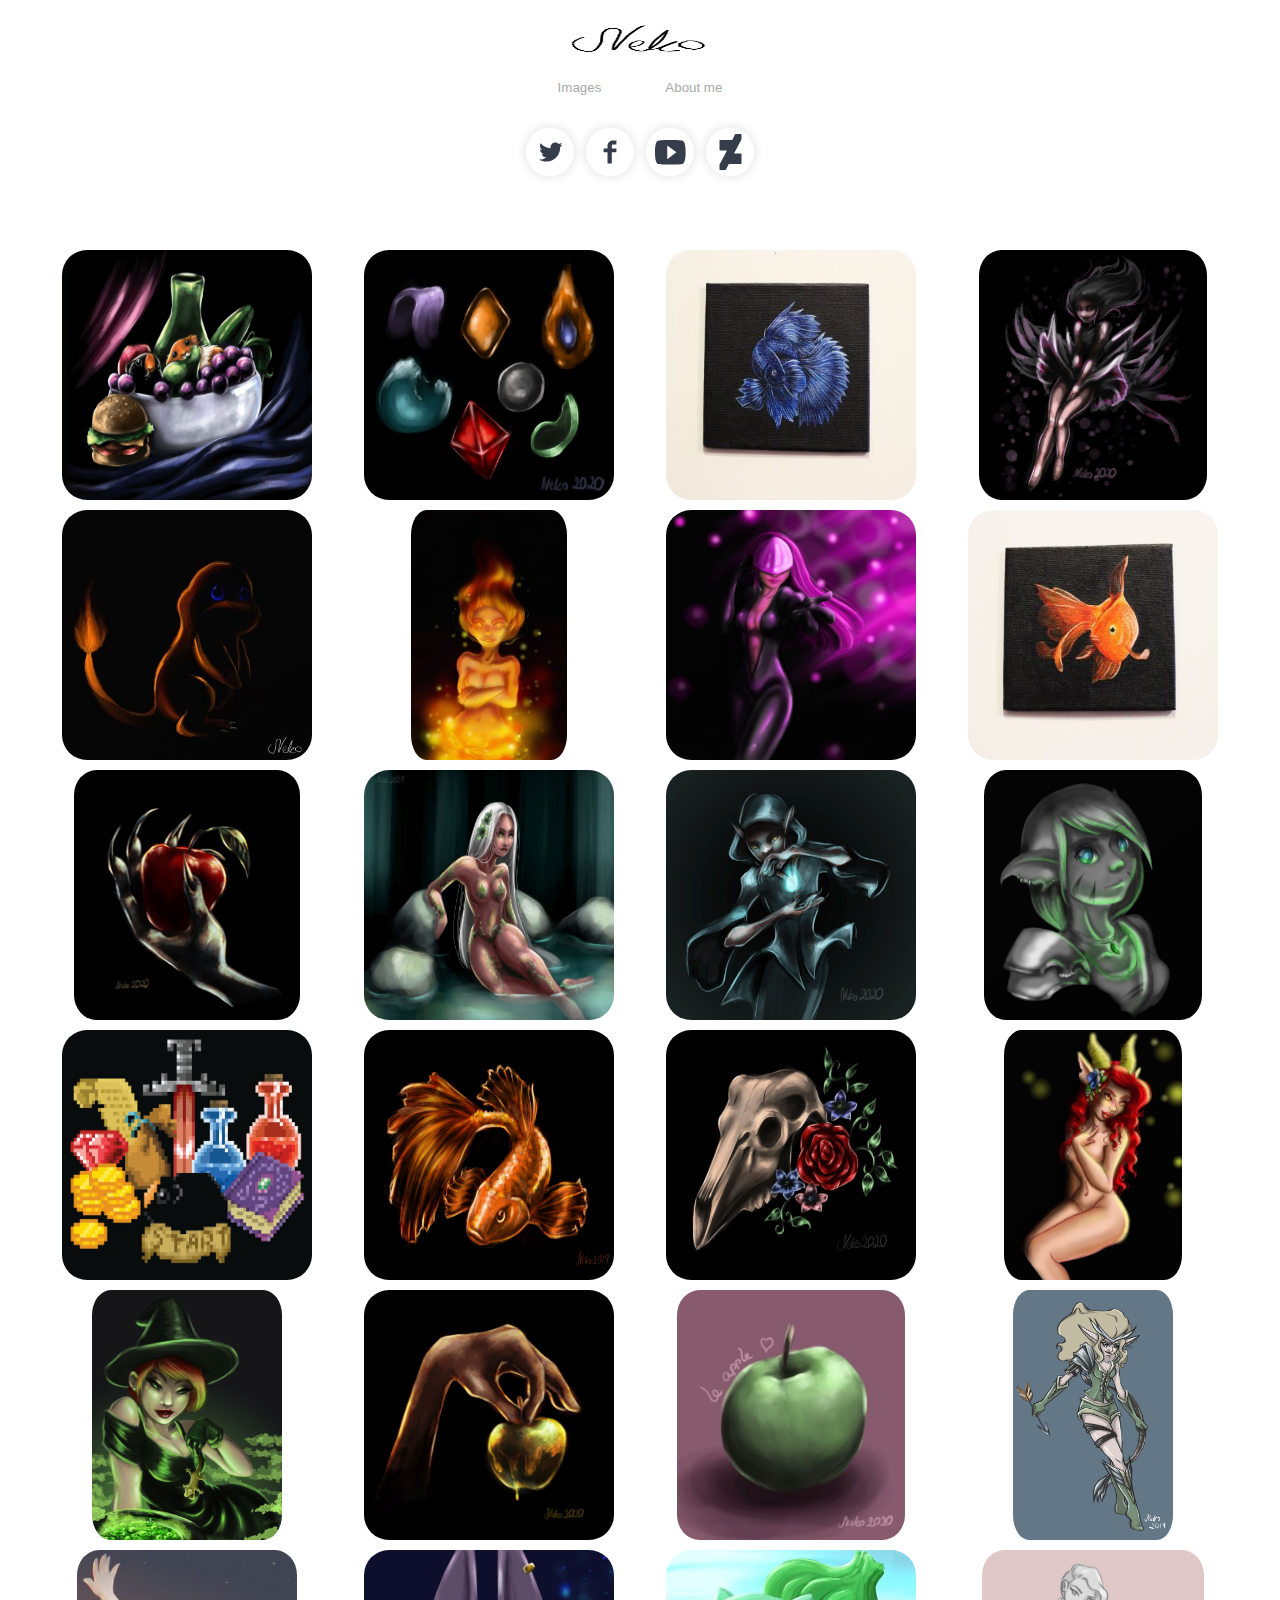
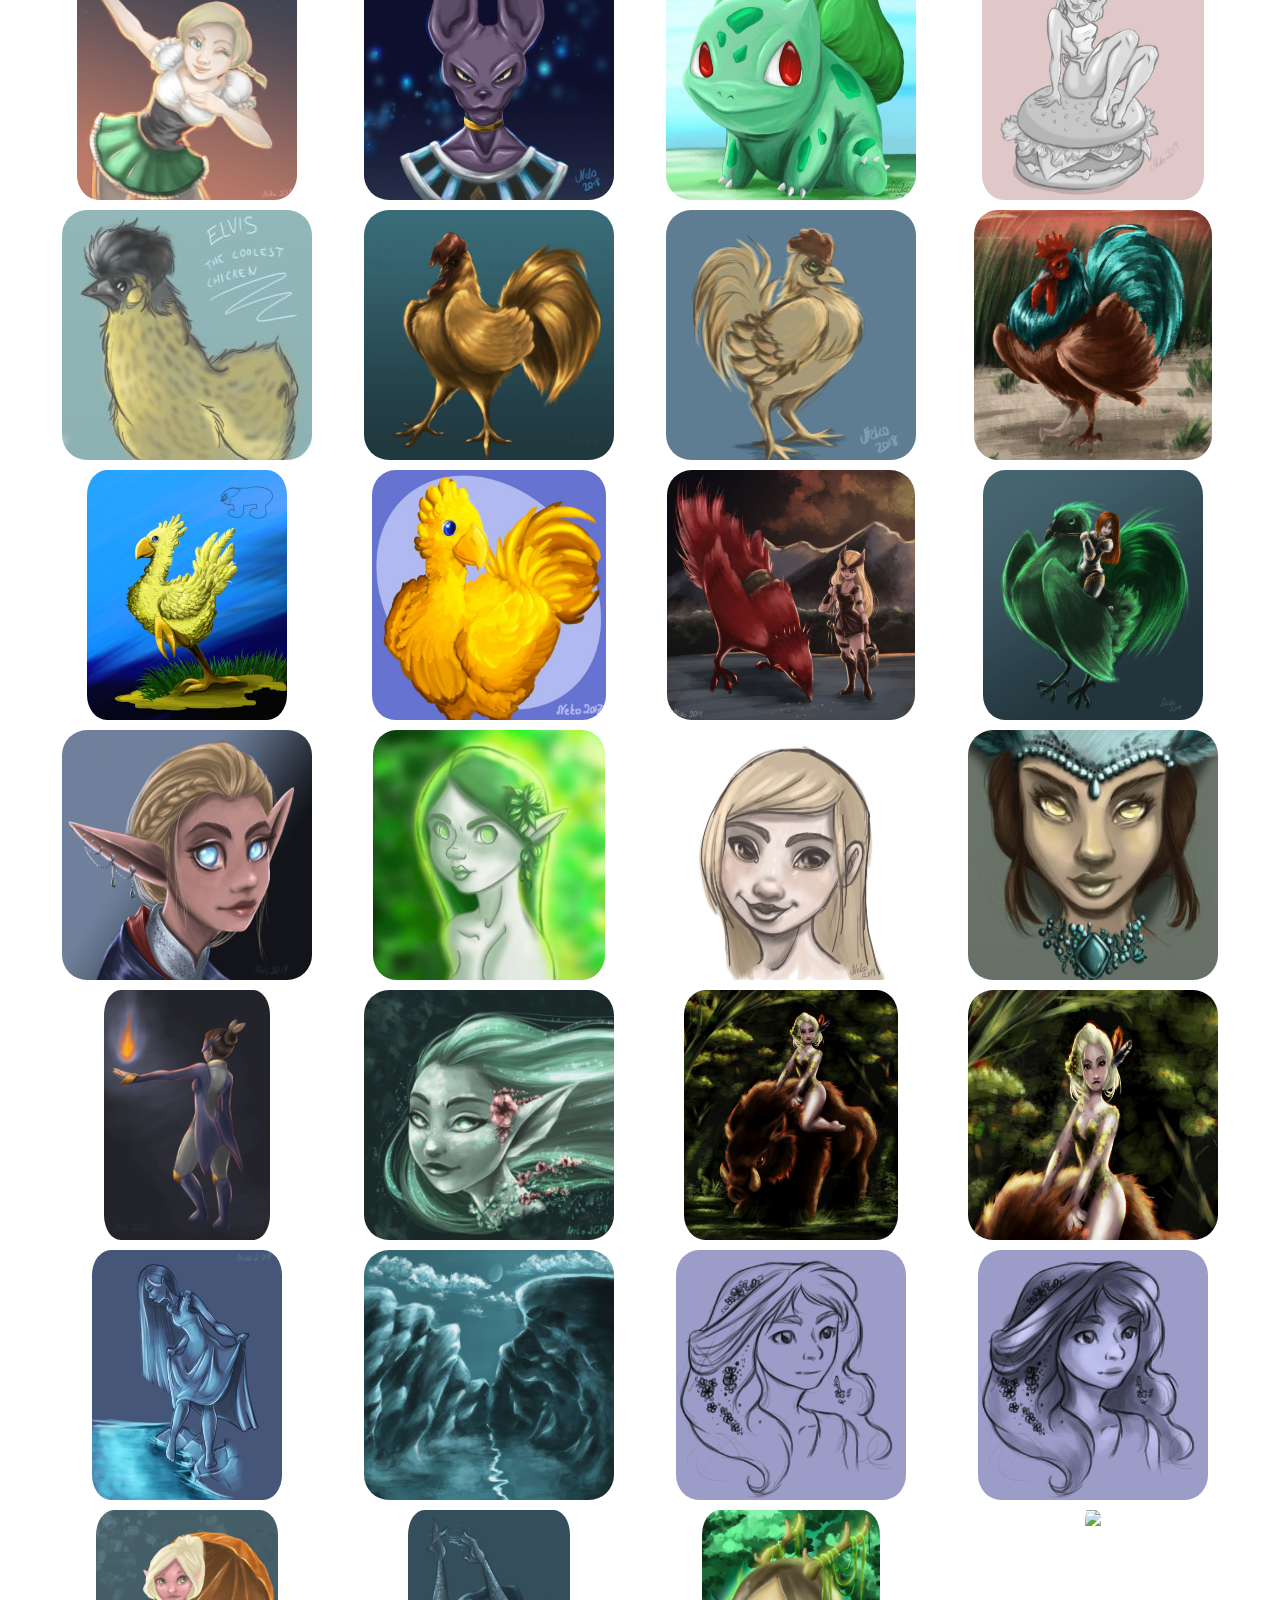
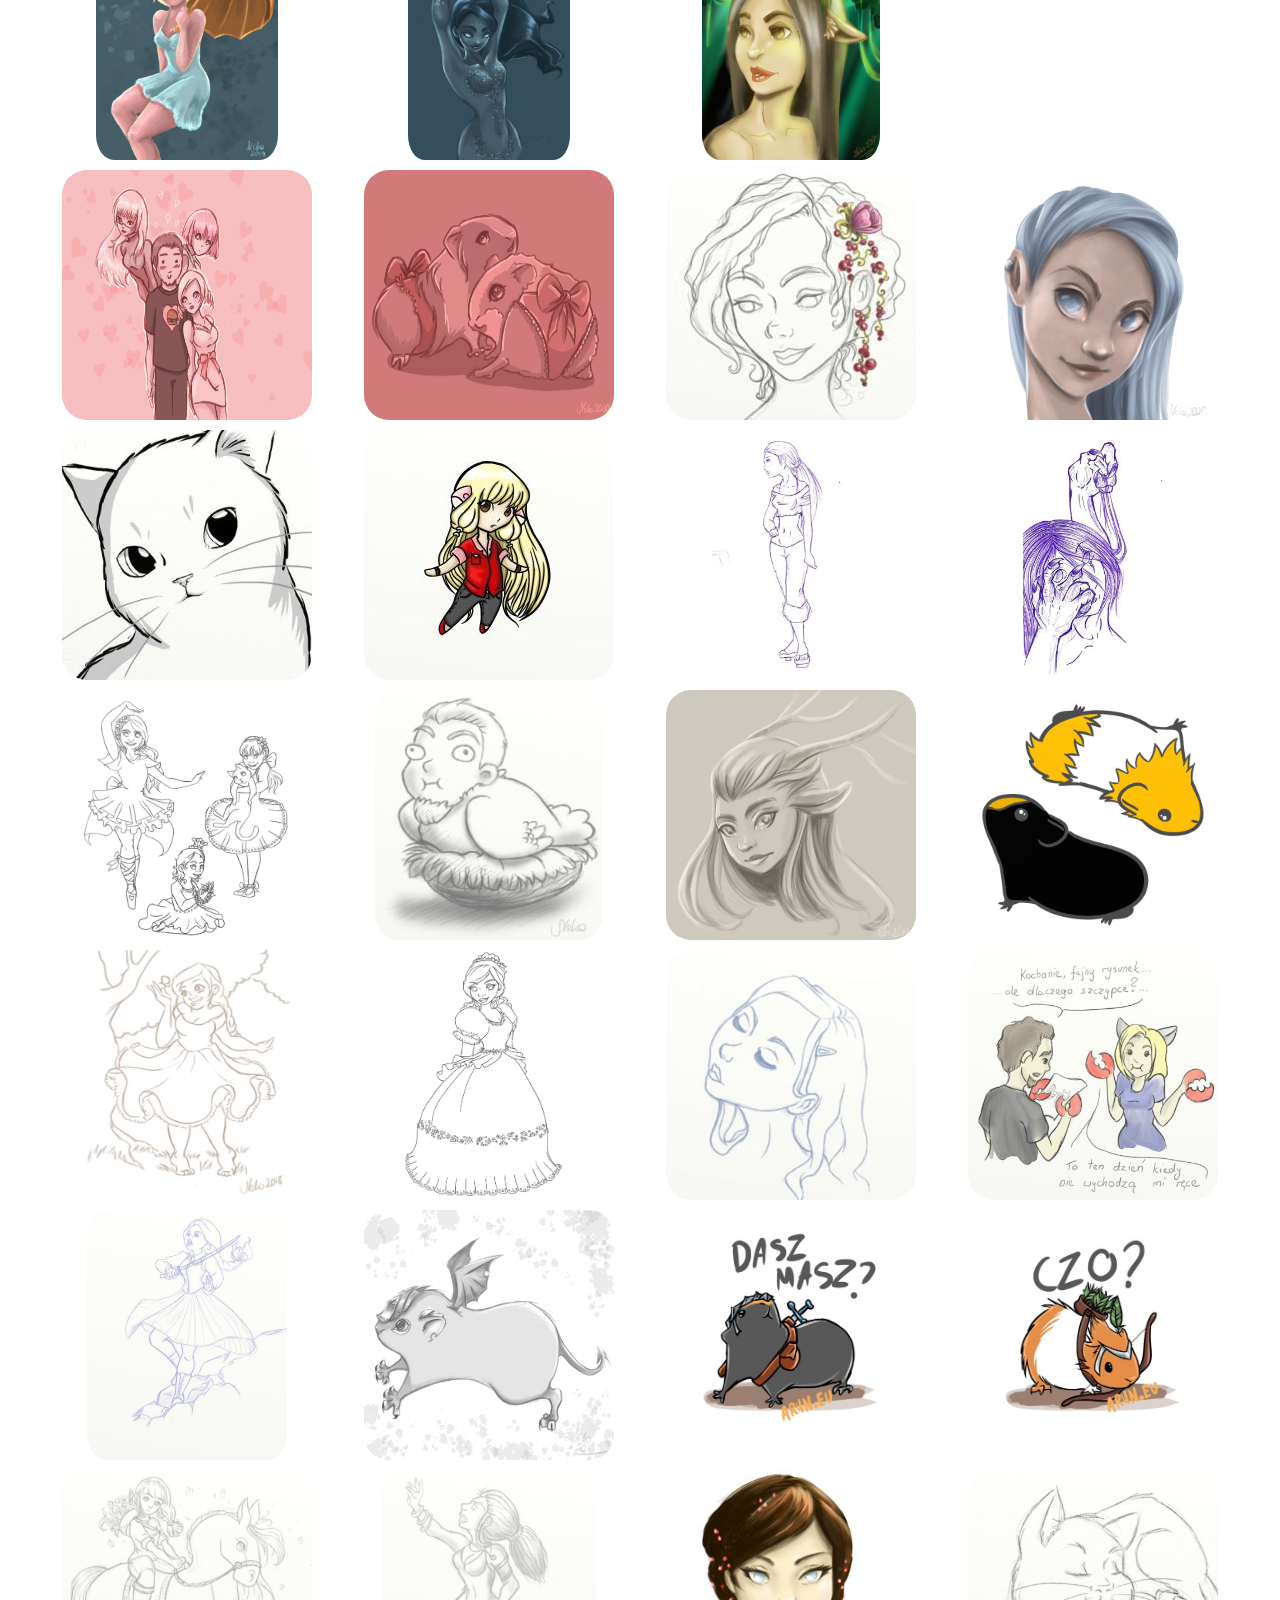
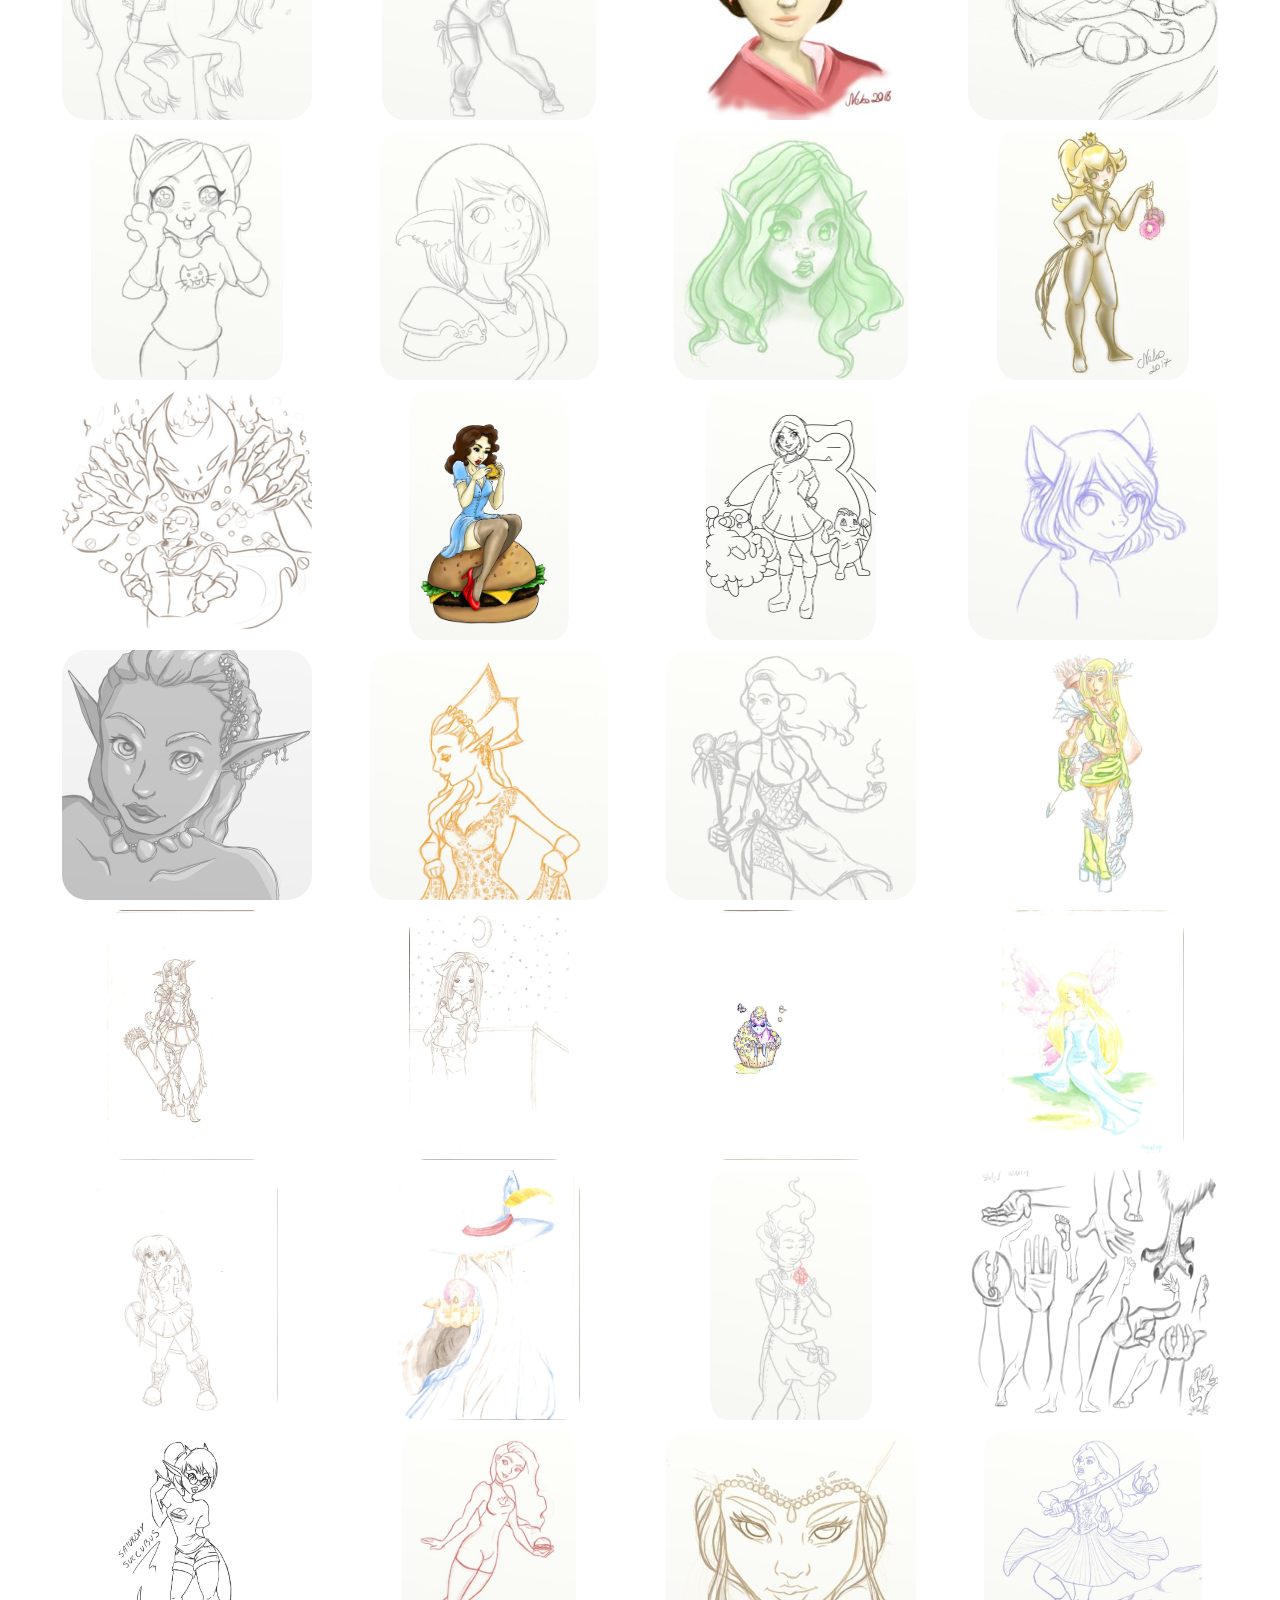
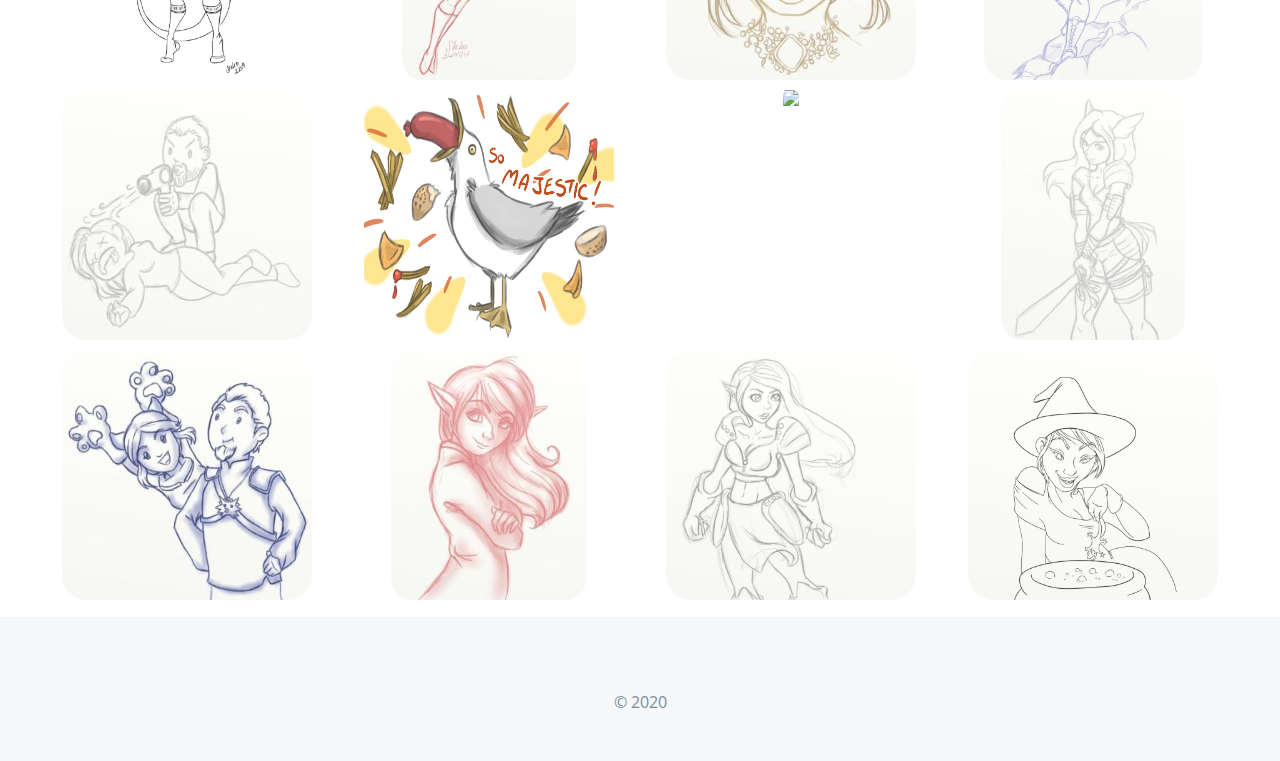
==== commit f2df0363: "map galery in js" ====
--- a/index.html
+++ b/index.html
@@ -1,50 +1,83 @@
 <!DOCTYPE html>
 <html lang="pl-PL">
-    <head>
-        <title>Neko artist</title>
-        <meta charset="UTF-8">
-        <meta name="viewport" content="width=device-width, initial-scale=1, maximum-scale=1, minimum-scale=1, user-scalable=no">
-        <link href="https://fonts.googleapis.com/css?family=Open+Sans:300,400,700&display=swap" rel="stylesheet">
-        <link rel="stylesheet" type="text/css" href="./css/main.css">
-        <link rel="stylesheet" type="text/css" href="./css/icons.css">
-        <link rel="stylesheet" href="./css/viewer.css">
-    </head>
-
-    <body>
-        <header class="page-header" id="page-header">
-            <a href="#" title="Go to homepage">
-                <img src="./images/logo3.png" alt="logo" class="page-logo">
-            </a>
-            <nav class="page-nav">
-                <button type="button" title="Open menu" class="nav-toggle-button">
-                    <?xml version="1.0" ?><!DOCTYPE svg  PUBLIC '-//W3C//DTD SVG 1.1//EN'  'http://www.w3.org/Graphics/SVG/1.1/DTD/svg11.dtd'><svg class="hamburger-icon" height="32px" id="Layer_1" style="enable-background:new 0 0 32 32;" version="1.1" viewBox="0 0 32 32" width="32px" xml:space="preserve" xmlns="http://www.w3.org/2000/svg" xmlns:xlink="http://www.w3.org/1999/xlink"><path d="M4,10h24c1.104,0,2-0.896,2-2s-0.896-2-2-2H4C2.896,6,2,6.896,2,8S2.896,10,4,10z M28,14H4c-1.104,0-2,0.896-2,2  s0.896,2,2,2h24c1.104,0,2-0.896,2-2S29.104,14,28,14z M28,22H4c-1.104,0-2,0.896-2,2s0.896,2,2,2h24c1.104,0,2-0.896,2-2  S29.104,22,28,22z"/></svg>
-                    <?xml version="1.0" ?><!DOCTYPE svg  PUBLIC '-//W3C//DTD SVG 1.1//EN'  'http://www.w3.org/Graphics/SVG/1.1/DTD/svg11.dtd'><svg class="close-icon" height="32px" id="Layer_1" style="enable-background:new 0 0 32 32;" version="1.1" viewBox="0 0 512 512" width="32px" xml:space="preserve" xmlns="http://www.w3.org/2000/svg" xmlns:xlink="http://www.w3.org/1999/xlink"><path d="M437.5,386.6L306.9,256l130.6-130.6c14.1-14.1,14.1-36.8,0-50.9c-14.1-14.1-36.8-14.1-50.9,0L256,205.1L125.4,74.5  c-14.1-14.1-36.8-14.1-50.9,0c-14.1,14.1-14.1,36.8,0,50.9L205.1,256L74.5,386.6c-14.1,14.1-14.1,36.8,0,50.9  c14.1,14.1,36.8,14.1,50.9,0L256,306.9l130.6,130.6c14.1,14.1,36.8,14.1,50.9,0C451.5,423.4,451.5,400.6,437.5,386.6z"/></svg>
-                </button>
-            </nav>
-            <div class="navigation-menu">
-                <ul >
-                    <li><button class="images-button">Images</button></li>
-                    <li><button class="about-me-button">About me</button></li>
-                </ul>
-
-                <svg class="svg--source" width="0" height="0" aria-hidden="true">
-
-                    <symbol id="svg--twitter" viewbox="0 -7 15 30">
-                    <path d="M15.36 3.434c-0.542 0.241-1.124 0.402-1.735 0.476 0.624-0.374 1.103-0.966 1.328-1.67-0.583 0.346-1.23 0.598-1.917 0.733-0.551-0.587-1.336-0.954-2.205-0.954-1.668 0-3.020 1.352-3.020 3.019 0 0.237 0.026 0.467 0.078 0.688-2.51-0.126-4.735-1.328-6.224-3.155-0.261 0.446-0.41 0.965-0.41 1.518 0 1.048 0.534 1.972 1.344 2.514-0.495-0.016-0.961-0.151-1.368-0.378 0 0.013 0 0.025 0 0.038 0 1.463 1.042 2.683 2.422 2.962-0.253 0.069-0.52 0.106-0.796 0.106-0.194 0-0.383-0.018-0.568-0.054 0.384 1.2 1.5 2.073 2.821 2.097-1.034 0.81-2.335 1.293-3.75 1.293-0.244 0-0.484-0.014-0.72-0.042 1.336 0.857 2.923 1.357 4.63 1.357 5.554 0 8.592-4.602 8.592-8.593 0-0.13-0.002-0.261-0.009-0.39 0.59-0.426 1.102-0.958 1.507-1.563z"
-                    />
-                    </symbol>
-                
-                    <symbol id="svg--google" viewbox="-13 -13 72 72">
+
+<head>
+    <title>Neko artist</title>
+    <meta charset="UTF-8">
+    <meta name="viewport"
+        content="width=device-width, initial-scale=1, maximum-scale=1, minimum-scale=1, user-scalable=no">
+    <link href="https://fonts.googleapis.com/css?family=Open+Sans:300,400,700&display=swap" rel="stylesheet">
+    <link rel="stylesheet" type="text/css" href="./css/main.css">
+    <link rel="stylesheet" type="text/css" href="./css/icons.css">
+    <link rel="stylesheet" href="./css/viewer.css">
+
+    <link rel="manifest" href="./manifest.json">
+
+    <!-- for Safari -->
+    <meta name="apple-mobile-web-app-capable" content="yes">
+    <meta name="apple-mobile-web-app-status-bar-style" content="black">
+    <meta name="apple-mobile-web-app-title" content="PWAGram">
+    <link rel="apple-touch-icon" href="./src/images/icons/apple-57x57.png" sizes="57x57">
+    <link rel="apple-touch-icon" href="./src/images/icons/apple-60x60.png" sizes="60x60">
+    <link rel="apple-touch-icon" href="./src/images/icons/apple-72x72.png" sizes="72x72">
+    <link rel="apple-touch-icon" href="./src/images/icons/apple-76x76.png" sizes="76x76">
+    <link rel="apple-touch-icon" href="./src/images/icons/apple-114x114.png" sizes="114x114">
+    <link rel="apple-touch-icon" href="./src/images/icons/apple-120x120.png" sizes="120x120">
+    <link rel="apple-touch-icon" href="./src/images/icons/apple-144x144.png" sizes="144x144">
+    <link rel="apple-touch-icon" href="./src/images/icons/apple-152x152.png" sizes="152x152">
+    <link rel="apple-touch-icon" href="./src/images/icons/apple-180x180.png" sizes="180x180">
+</head>
+
+<body>
+    <header class="page-header" id="page-header">
+        <a href="#" title="Go to homepage">
+            <img src="/images/logo3.png" alt="logo" class="page-logo">
+        </a>
+        <nav class="page-nav">
+            <button type="button" title="Open menu" class="nav-toggle-button">
+                <?xml version="1.0" ?>
+                <!DOCTYPE svg PUBLIC '-//W3C//DTD SVG 1.1//EN' 'http://www.w3.org/Graphics/SVG/1.1/DTD/svg11.dtd'><svg
+                    class="hamburger-icon" height="32px" id="Layer_1" style="enable-background:new 0 0 32 32;"
+                    version="1.1" viewBox="0 0 32 32" width="32px" xml:space="preserve"
+                    xmlns="http://www.w3.org/2000/svg" xmlns:xlink="http://www.w3.org/1999/xlink">
+                    <path
+                        d="M4,10h24c1.104,0,2-0.896,2-2s-0.896-2-2-2H4C2.896,6,2,6.896,2,8S2.896,10,4,10z M28,14H4c-1.104,0-2,0.896-2,2  s0.896,2,2,2h24c1.104,0,2-0.896,2-2S29.104,14,28,14z M28,22H4c-1.104,0-2,0.896-2,2s0.896,2,2,2h24c1.104,0,2-0.896,2-2  S29.104,22,28,22z" />
+                </svg>
+                <?xml version="1.0" ?>
+                <!DOCTYPE svg PUBLIC '-//W3C//DTD SVG 1.1//EN' 'http://www.w3.org/Graphics/SVG/1.1/DTD/svg11.dtd'><svg
+                    class="close-icon" height="32px" id="Layer_1" style="enable-background:new 0 0 32 32;" version="1.1"
+                    viewBox="0 0 512 512" width="32px" xml:space="preserve" xmlns="http://www.w3.org/2000/svg"
+                    xmlns:xlink="http://www.w3.org/1999/xlink">
+                    <path
+                        d="M437.5,386.6L306.9,256l130.6-130.6c14.1-14.1,14.1-36.8,0-50.9c-14.1-14.1-36.8-14.1-50.9,0L256,205.1L125.4,74.5  c-14.1-14.1-36.8-14.1-50.9,0c-14.1,14.1-14.1,36.8,0,50.9L205.1,256L74.5,386.6c-14.1,14.1-14.1,36.8,0,50.9  c14.1,14.1,36.8,14.1,50.9,0L256,306.9l130.6,130.6c14.1,14.1,36.8,14.1,50.9,0C451.5,423.4,451.5,400.6,437.5,386.6z" />
+                </svg>
+            </button>
+        </nav>
+        <div class="navigation-menu">
+            <ul>
+                <li><button class="images-button">Images</button></li>
+                <li><button class="about-me-button">About me</button></li>
+            </ul>
+
+            <svg class="svg--source" width="0" height="0" aria-hidden="true">
+
+                <symbol id="svg--twitter" viewbox="0 -7 15 30">
+                    <path
+                        d="M15.36 3.434c-0.542 0.241-1.124 0.402-1.735 0.476 0.624-0.374 1.103-0.966 1.328-1.67-0.583 0.346-1.23 0.598-1.917 0.733-0.551-0.587-1.336-0.954-2.205-0.954-1.668 0-3.020 1.352-3.020 3.019 0 0.237 0.026 0.467 0.078 0.688-2.51-0.126-4.735-1.328-6.224-3.155-0.261 0.446-0.41 0.965-0.41 1.518 0 1.048 0.534 1.972 1.344 2.514-0.495-0.016-0.961-0.151-1.368-0.378 0 0.013 0 0.025 0 0.038 0 1.463 1.042 2.683 2.422 2.962-0.253 0.069-0.52 0.106-0.796 0.106-0.194 0-0.383-0.018-0.568-0.054 0.384 1.2 1.5 2.073 2.821 2.097-1.034 0.81-2.335 1.293-3.75 1.293-0.244 0-0.484-0.014-0.72-0.042 1.336 0.857 2.923 1.357 4.63 1.357 5.554 0 8.592-4.602 8.592-8.593 0-0.13-0.002-0.261-0.009-0.39 0.59-0.426 1.102-0.958 1.507-1.563z" />
+                </symbol>
+
+                <symbol id="svg--google" viewbox="-13 -13 72 72">
                     <path d="M48,22h-5v-5h-4v5h-5v4h5v5h4v-5h5 M16,21v6.24h8.72c-0.67,3.76-3.93,6.5-8.72,6.5c-5.28,0-9.57-4.47-9.57-9.75
                 s4.29-9.74,9.57-9.74c2.38,0,4.51,0.82,6.19,2.42v0.01l4.51-4.51C23.93,9.59,20.32,8,16,8C7.16,8,0,15.16,0,24s7.16,16,16,16
                 c9.24,0,15.36-6.5,15.36-15.64c0-1.17-0.11-2.29-0.31-3.36C31.05,21,16,21,16,21z" />
-                    </symbol>
-                
-                    <symbol id="svg--facebook" viewbox="0 -7 16 30">
-                        <path d="M12 3.303h-2.285c-0.27 0-0.572 0.355-0.572 0.831v1.65h2.857v2.352h-2.857v7.064h-2.698v-7.063h-2.446v-2.353h2.446v-1.384c0-1.985 1.378-3.6 3.269-3.6h2.286v2.503z" />
-                    </symbol>
-                
-                    <symbol id="svg--github" viewbox="-30 -30 150 150">
+                </symbol>
+
+                <symbol id="svg--facebook" viewbox="0 -7 16 30">
+                    <path
+                        d="M12 3.303h-2.285c-0.27 0-0.572 0.355-0.572 0.831v1.65h2.857v2.352h-2.857v7.064h-2.698v-7.063h-2.446v-2.353h2.446v-1.384c0-1.985 1.378-3.6 3.269-3.6h2.286v2.503z" />
+                </symbol>
+
+                <symbol id="svg--github" viewbox="-30 -30 150 150">
                     <path d="M61.896,52.548c-3.59,0-6.502,4.026-6.502,8.996c0,4.971,2.912,8.999,6.502,8.999
                         c3.588,0,6.498-4.028,6.498-8.999C68.395,56.574,65.484,52.548,61.896,52.548z M84.527,29.132c0.74-1.826,0.777-12.201-3.17-22.132
                         c0,0-9.057,0.993-22.76,10.396c-2.872-0.793-7.736-1.19-12.597-1.19s-9.723,0.396-12.598,1.189C19.699,7.993,10.645,7,10.645,7
@@ -55,206 +88,210 @@
                         c0.049,0.002,0.096,0.003,0.141,0.003c11.789,0,22.178-2.984,28.316,2.651c3.68,3.382,5.229,7.458,5.229,11.847
                         C79.686,78.322,65,80.574,46.141,80.574z M30.104,52.548c-3.588,0-6.498,4.026-6.498,8.996c0,4.971,2.91,8.999,6.498,8.999
                         c3.592,0,6.502-4.028,6.502-8.999C36.605,56.574,33.695,52.548,30.104,52.548z" />
-                    </symbol>
-                
-                    <symbol id="svg--pinterest" viewbox="-180 -180 850 850">
-                    <path d="M430.149,135.248C416.865,39.125,321.076-9.818,218.873,1.642
+                </symbol>
+
+                <symbol id="svg--pinterest" viewbox="-180 -180 850 850">
+                    <path
+                        d="M430.149,135.248C416.865,39.125,321.076-9.818,218.873,1.642
                                 C138.071,10.701,57.512,76.03,54.168,169.447c-2.037,57.029,14.136,99.801,68.399,111.84
                                 c23.499-41.586-7.569-50.676-12.433-80.802C90.222,77.367,252.16-6.718,336.975,79.313c58.732,59.583,20.033,242.77-74.57,223.71
                                 c-90.621-18.179,44.383-164.005-27.937-192.611c-58.793-23.286-90.013,71.135-62.137,118.072
                                 c-16.355,80.711-51.557,156.709-37.3,257.909c46.207-33.561,61.802-97.734,74.57-164.704
                                 c23.225,14.136,35.659,28.758,65.268,31.038C384.064,361.207,445.136,243.713,430.149,135.248z" />
-                    </symbol>
-                
-                    <symbol id="svg--youtube" viewbox="-150 -150 800 800">
+                </symbol>
+
+                <symbol id="svg--youtube" viewbox="-150 -150 800 800">
                     <path d="M459,61.2C443.7,56.1,349.35,51,255,51c-94.35,0-188.7,5.1-204,10.2C10.2,73.95,0,163.2,0,255s10.2,181.05,51,193.8
                             C66.3,453.9,160.65,459,255,459c94.35,0,188.7-5.1,204-10.2c40.8-12.75,51-102,51-193.8S499.8,73.95,459,61.2z M204,369.75v-229.5
                             L357,255L204,369.75z" />
-                    </symbol>
-
-                    <symbol  id="svg--devianart" viewBox="-6 -6 33 48">
-                        <!-- <g id="Page-1" stroke="none" stroke-width="1" fill="none" fill-rule="evenodd"> -->
-                            <path d="M21.9999313,5.25001318 L21.9999313,0.750021973 C21.9999313,0.335811844 21.6715823,0 21.2665773,0 L16.1332371,0 C15.8556942,0 15.6019387,0.160241875 15.4776391,0.413999191 L12.7466914,5.99996484 L0.733353958,5.99996484 C0.328348974,5.99996484 0,6.33577669 0,6.74998682 L0,15.7499692 C0,16.1641794 0.328348974,16.4999912 0.733353958,16.4999912 L7.49757657,16.4999912 L0.0909559658,30.3914641 C0.0318311505,30.501292 0.000549998281,30.6245496 0,30.7499868 L0,35.249978 C0,35.6641882 0.328348974,36 0.733353958,36 L5.86669417,36 C6.14423705,36 6.39799251,35.8397581 6.52229212,35.5860008 L9.25323983,30.0000352 L21.266646,30.0000352 C21.671651,30.0000352 22,29.6642233 22,29.2500132 L22,20.2499604 C22,19.8357503 21.671651,19.4999385 21.266646,19.4999385 L14.5024234,19.4999385 L21.9104878,5.60846561 C21.9697501,5.49877832 22.00055,5.37538013 21.9999313,5.25001318 Z" id="icon_deviantart_grey"></path>
-                        <!-- </g> -->
-                    </symbol>
-
-                </svg>
-              
-                <div class="wrapper">
-                     <div class="connect">
-                        <a href="https://twitter.com/arhneu" class="share twitter" target="_blank">
-                            <svg role="presentation" class="svg--icon">
-                                <use xlink:href="#svg--twitter" />
-                            </svg>
-                            <span class="clip">TWITTER</span>
-                        </a>
-                    
-                        <!-- <a href="" rel="author" class="share google">
+                </symbol>
+
+                <symbol id="svg--devianart" viewBox="-6 -6 33 48">
+                    <!-- <g id="Page-1" stroke="none" stroke-width="1" fill="none" fill-rule="evenodd"> -->
+                    <path
+                        d="M21.9999313,5.25001318 L21.9999313,0.750021973 C21.9999313,0.335811844 21.6715823,0 21.2665773,0 L16.1332371,0 C15.8556942,0 15.6019387,0.160241875 15.4776391,0.413999191 L12.7466914,5.99996484 L0.733353958,5.99996484 C0.328348974,5.99996484 0,6.33577669 0,6.74998682 L0,15.7499692 C0,16.1641794 0.328348974,16.4999912 0.733353958,16.4999912 L7.49757657,16.4999912 L0.0909559658,30.3914641 C0.0318311505,30.501292 0.000549998281,30.6245496 0,30.7499868 L0,35.249978 C0,35.6641882 0.328348974,36 0.733353958,36 L5.86669417,36 C6.14423705,36 6.39799251,35.8397581 6.52229212,35.5860008 L9.25323983,30.0000352 L21.266646,30.0000352 C21.671651,30.0000352 22,29.6642233 22,29.2500132 L22,20.2499604 C22,19.8357503 21.671651,19.4999385 21.266646,19.4999385 L14.5024234,19.4999385 L21.9104878,5.60846561 C21.9697501,5.49877832 22.00055,5.37538013 21.9999313,5.25001318 Z"
+                        id="icon_deviantart_grey"></path>
+                    <!-- </g> -->
+                </symbol>
+
+            </svg>
+
+            <div class="wrapper">
+                <div class="connect">
+                    <a href="https://twitter.com/arhneu" class="share twitter" target="_blank">
+                        <svg role="presentation" class="svg--icon">
+                            <use xlink:href="#svg--twitter" />
+                        </svg>
+                        <span class="clip">TWITTER</span>
+                    </a>
+
+                    <!-- <a href="" rel="author" class="share google">
                             <svg role="presentation" class="svg--icon">
                                 <use xlink:href="#svg--google" />
                                 <span class="clip">GOOGLE +</span>
                             </svg>
                         </a> -->
-                
-                        <a href="https://www.facebook.com/Neko.Kotek/" rel="author" class="share facebook" target="_blank">
+
+                    <a href="https://www.facebook.com/Neko.Kotek/" rel="author" class="share facebook" target="_blank">
                         <svg role="presentation" class="svg--icon">
                             <use xlink:href="#svg--facebook" />
                             <span class="clip">FACEBOOK</span>
                         </svg>
-                        </a>
-                    
-                        <!-- <a href="" class="share github">
+                    </a>
+
+                    <!-- <a href="" class="share github">
                         <svg role="presentation" class="svg--icon">
                             <use xlink:href="#svg--github" />
                             <span class="clip">GITHUB</span>
                         </svg>
                         </a> -->
-                
-                        <!-- <a href="" class="share  pinterest">
+
+                    <!-- <a href="" class="share  pinterest">
                         <svg role="presentation" class="svg--icon">
                             <use xlink:href="#svg--pinterest" />
                             <span class="clip">PINTEREST</span>
                         </svg>
                         </a> -->
-                    
-                        <a href="https://www.youtube.com/user/arhneu" class="share  youtube" target="_blank">
-                            <svg role="presentation" class="svg--icon">
-                                <use xlink:href="#svg--youtube" />
-                                <span class="clip">YOU-TUBE</span>
-                            </svg>
-                        </a>
-
-                        <a href="https://www.deviantart.com/monologneko" class="share  devianart" target="_blank">
-                            <svg role="presentation" class="svg--icon">
-                                <use xlink:href="#svg--devianart" />
-                                <span class="clip">Devianart</span>
-                            </svg>
-                        </a>
-                
-                     </div>
+
+                    <a href="https://www.youtube.com/user/arhneu" class="share  youtube" target="_blank">
+                        <svg role="presentation" class="svg--icon">
+                            <use xlink:href="#svg--youtube" />
+                            <span class="clip">YOU-TUBE</span>
+                        </svg>
+                    </a>
+
+                    <a href="https://www.deviantart.com/monologneko" class="share  devianart" target="_blank">
+                        <svg role="presentation" class="svg--icon">
+                            <use xlink:href="#svg--devianart" />
+                            <span class="clip">Devianart</span>
+                        </svg>
+                    </a>
+
                 </div>
             </div>
-        </header>
-
-        <main class="main">
-
-<!-- images -->
-            <article class="article images">
-                <div class="imgs-box" id="img_box">
-
-                    <div class="image-miniature">
-                        <img src="./images/bubles.jpg" alt="">
-                    </div>
-                    <div class="image-miniature">
-                        <img src="./images/davi05d-ac53879e-b3ff-4514-a561-292eb5dfc20d.jpg" alt="">
-                    </div>
-                    <div class="image-miniature">
-                        <img src="./images/fish_by_monologneko_dd7s91r-fullview.jpg" alt="">
-                    </div>
-
-
-                    <div class="image-miniature">
-                        <img src="./images/davi0bu-b8e4708c-cd75-43e6-abcd-13651761e2fd.jpg" alt="">
-                     </div>
-                    <div class="image-miniature">
-                        <img src="./images/chickun_by_monologneko_dd6ak4l-fullview.jpg" alt="">
-                    </div>
-                    <div class="image-miniature">
-                        <img src="./images/green_czikun_rider_by_monologneko_dd6akif-fullview.jpg" alt="">
-                    </div>
-                    
-                    <div class="image-miniature">
-                        <img src="./images/umbrella_by_monologneko_dd6ak2y-fullview.jpg" alt="">
-                    </div>
-                    <div class="image-miniature">
-                        <img src="./images/land_by_monologneko_dd6akdm-fullview.jpg" alt="">
-                    </div>
-                    <div class="image-miniature">
-                        <img src="./images/electric_by_monologneko_dd6akkx-fullview.jpg" alt="">
-                    </div>
-
-                    <div class="image-miniature">
-                        <img src="./images/jade_earrings_by_monologneko_dd6akr4-fullview.jpg" alt="">
-                    </div>
-                    <div class="image-miniature">
-                        <img src="./images/forest_archer_by_monologneko_dd6ak6k-fullview.jpg" alt="">
-                    </div>
-                    <div class="image-miniature">
-                        <img src="./images/davhzur-33bdd399-4435-4b2f-939b-6d46d8339e83.jpg" alt="">
-                    </div>
-
-                    <div class="image-miniature">
-                        <img src="./images/davi01t-bd429423-ad93-41e8-8054-86addb8ba606.jpg" alt="">
-                    </div>
-                    <div class="image-miniature">
-                        <img src="./images/bowsette_by_monologneko_dd6akey-fullview.jpg" alt="">
-                    </div>
-                    <div class="image-miniature">
-                        <img src="./images/davi0gc-9dfb552f-bafc-41fc-b372-11bb8bf94c88.jpg" alt="">
-                    </div>
-
-                    <div class="image-miniature">
-                         <img src="./images/davi0o6-6f3b5b48-b308-468e-8d22-5321f78588e9.jpg" alt="">
-                    </div>
-                    <div class="image-miniature">
-                        <img src="./images/davi0r2-df72ef53-93d0-4161-9675-940c8f1c9a77.jpg" alt="">
-                    </div>
-                    <div class="image-miniature">
-                        <img src="./images/davi1j4-21466dd9-3abd-4aab-bea0-c1b84b1d060c.jpg" alt="">
-                    </div>
-
-                    <div class="image-miniature">
-                        <img src="./images/fjghgghghggghgjgj_by_monologneko_davi273-fullview.jpg" alt="">
-                    </div>
-                    <div class="image-miniature">
-                        <img src="./images/dd6aonx-40928f05-6355-4930-ad74-d7a56be9a975.jpg" alt="">
-                    </div>
-                    <div class="image-miniature">
-                        <img src="./images/dd6aory-e1779235-c21a-4fd0-919a-fa00a1ee5a91.jpg" alt="">
-                    </div>
-
-                    <div class="image-miniature">
-                        <img src="./images/dd6aowf-b8b4e9f6-e2e5-43e9-a66a-5d55074a4b53.jpg" alt="">
-                    </div>
-                    <div class="image-miniature">
-                        <img src="./images/forrest_rider_by_monologneko_dd6ak0y-fullview.jpg" alt="">
-                    </div>
-                    <div class="image-miniature">
-                        <img src="./images/majestic_roosto_by_monologneko_dd6aka3-fullview.jpg" alt="">
-                    </div>
-
-                    <div class="image-miniature">
-                        <img src="./images/red_czikun_rider_by_monologneko_dd6akjq-fullview.jpg" alt="">
-                    </div>
-                    <div class="image-miniature">
-                        <img src="./images/thief_by_monologneko_dd6aonx-fullview.jpg" alt="">
-                    </div>
-                    <div class="image-miniature">
-                        <img src="./images/wianek_by_monologneko_dd6ajwl-fullview.jpg" alt="">
-                    </div>
-
-                    <div class="image-miniature">
-                        <img src="./images/the_pink_lady_by_monologneko_dd6ak7r-fullview.jpg" alt="">
-                    </div>
-                    <div class="image-miniature">
-                        <img src="./images/powerful_spirit_animal_by_monologneko_dd6gvi5-fullview.jpg" alt="">
-                    </div>
-                </div>
-            </article>
-
-<!-- About me -->
-            <article class="article about-me hidden">
-                <div class="article-content">
-                    <h3>Prywatnie</h3>
-                    <div class="article-container">
-                        <p>
-                            <figure class="article-picture">
-                                <img src="./images/about-photo.jpg" alt="picture of author" class="author-picture"/>
-                            </figure>
-                            Od niedawna tworzę na tablecie. Uwielbiam rysować, chociaz również zabawa w modelarstwo sprawia mi wiele frajdy ;)
-                        </p>
-                    </div>
-                    <!-- <aside class="article-sidebar">
+        </div>
+    </header>
+
+    <main class="main">
+
+        <!-- images -->
+        <article class="article images">
+            <div class="imgs-box" id="img_box">
+
+                <!-- <div class="image-miniature">
+                    <img src="./images/bubles.jpg" alt="">
+                </div>
+                <div class="image-miniature">
+                    <img src="./images/davi05d-ac53879e-b3ff-4514-a561-292eb5dfc20d.jpg" alt="">
+                </div>
+                <div class="image-miniature">
+                    <img src="./images/fish_by_monologneko_dd7s91r-fullview.jpg" alt="">
+                </div>
+
+
+                <div class="image-miniature">
+                    <img src="./images/davi0bu-b8e4708c-cd75-43e6-abcd-13651761e2fd.jpg" alt="">
+                </div>
+                <div class="image-miniature">
+                    <img src="./images/chickun_by_monologneko_dd6ak4l-fullview.jpg" alt="">
+                </div>
+                <div class="image-miniature">
+                    <img src="./images/green_czikun_rider_by_monologneko_dd6akif-fullview.jpg" alt="">
+                </div>
+
+                <div class="image-miniature">
+                    <img src="./images/umbrella_by_monologneko_dd6ak2y-fullview.jpg" alt="">
+                </div>
+                <div class="image-miniature">
+                    <img src="./images/land_by_monologneko_dd6akdm-fullview.jpg" alt="">
+                </div>
+                <div class="image-miniature">
+                    <img src="./images/electric_by_monologneko_dd6akkx-fullview.jpg" alt="">
+                </div>
+
+                <div class="image-miniature">
+                    <img src="./images/jade_earrings_by_monologneko_dd6akr4-fullview.jpg" alt="">
+                </div>
+                <div class="image-miniature">
+                    <img src="./images/forest_archer_by_monologneko_dd6ak6k-fullview.jpg" alt="">
+                </div>
+                <div class="image-miniature">
+                    <img src="./images/davhzur-33bdd399-4435-4b2f-939b-6d46d8339e83.jpg" alt="">
+                </div>
+
+                <div class="image-miniature">
+                    <img src="./images/davi01t-bd429423-ad93-41e8-8054-86addb8ba606.jpg" alt="">
+                </div>
+                <div class="image-miniature">
+                    <img src="./images/bowsette_by_monologneko_dd6akey-fullview.jpg" alt="">
+                </div>
+                <div class="image-miniature">
+                    <img src="./images/davi0gc-9dfb552f-bafc-41fc-b372-11bb8bf94c88.jpg" alt="">
+                </div>
+
+                <div class="image-miniature">
+                    <img src="./images/davi0o6-6f3b5b48-b308-468e-8d22-5321f78588e9.jpg" alt="">
+                </div>
+                <div class="image-miniature">
+                    <img src="./images/davi0r2-df72ef53-93d0-4161-9675-940c8f1c9a77.jpg" alt="">
+                </div>
+                <div class="image-miniature">
+                    <img src="./images/davi1j4-21466dd9-3abd-4aab-bea0-c1b84b1d060c.jpg" alt="">
+                </div>
+
+                <div class="image-miniature">
+                    <img src="./images/fjghgghghggghgjgj_by_monologneko_davi273-fullview.jpg" alt="">
+                </div>
+                <div class="image-miniature">
+                    <img src="./images/dd6aonx-40928f05-6355-4930-ad74-d7a56be9a975.jpg" alt="">
+                </div>
+                <div class="image-miniature">
+                    <img src="./images/dd6aory-e1779235-c21a-4fd0-919a-fa00a1ee5a91.jpg" alt="">
+                </div>
+
+                <div class="image-miniature">
+                    <img src="./images/dd6aowf-b8b4e9f6-e2e5-43e9-a66a-5d55074a4b53.jpg" alt="">
+                </div>
+                <div class="image-miniature">
+                    <img src="./images/forrest_rider_by_monologneko_dd6ak0y-fullview.jpg" alt="">
+                </div>
+                <div class="image-miniature">
+                    <img src="./images/majestic_roosto_by_monologneko_dd6aka3-fullview.jpg" alt="">
+                </div>
+
+                <div class="image-miniature">
+                    <img src="./images/red_czikun_rider_by_monologneko_dd6akjq-fullview.jpg" alt="">
+                </div>
+                <div class="image-miniature">
+                    <img src="./images/thief_by_monologneko_dd6aonx-fullview.jpg" alt="">
+                </div>
+                <div class="image-miniature">
+                    <img src="./images/wianek_by_monologneko_dd6ajwl-fullview.jpg" alt="">
+                </div>
+
+                <div class="image-miniature">
+                    <img src="./images/the_pink_lady_by_monologneko_dd6ak7r-fullview.jpg" alt="">
+                </div>
+                <div class="image-miniature">
+                    <img src="./images/powerful_spirit_animal_by_monologneko_dd6gvi5-fullview.jpg" alt="">
+                </div> -->
+            </div>
+        </article>
+
+        <!-- About me -->
+        <article class="article about-me hidden">
+            <div class="article-content">
+                <h3>Prywatnie</h3>
+                <div class="article-container">
+                    <p>
+                        <figure class="article-picture">
+                            <img src="./images/about-photo.jpg" alt="picture of author" class="author-picture" />
+                        </figure>
+                        Od niedawna tworzę na tablecie. Uwielbiam rysować, chociaz również zabawa w modelarstwo sprawia
+                        mi wiele frajdy ;)
+                    </p>
+                </div>
+                <!-- <aside class="article-sidebar">
                         <h3>Charytatywnie</h3>
                         <figure class="article-picture">
                             <img src="https://siepomagaimg.pl/uploads/fundraise/photo/6028/logo.jpg" alt="pickture of corn field" />
@@ -264,44 +301,186 @@
                         </figure>
                         <p>Gramytatywnie to impreza organizowana co roku przez redakcję serwisu arhn.eu oraz miłośników gier wideo z całego kraju. Zasiadamy wtedy do dwudziestoczterogodzinnego maratonu gier wideo, który transmitujemy na żywo w internecie, zachęcając jednocześnie w ten sposób do wpłacania datków na wybrany przez nas charytatywny cel.</p>
                     </aside> -->
-                    <h3>Charytatywnie</h3>
-                    <div class="article-container">
-                        <p>
-                            <figure class="article-picture">
-                                <img src="https://siepomagaimg.pl/uploads/fundraise/photo/6028/logo.jpg" alt="pickture of corn field" />
-                            </figure>
-                            Gramytatywnie to impreza organizowana co roku przez redakcję serwisu arhn.eu oraz miłośników gier wideo z całego kraju. Zasiadamy wtedy do dwudziestoczterogodzinnego maratonu gier wideo, który transmitujemy na żywo w internecie, zachęcając jednocześnie w ten sposób do wpłacania datków na wybrany przez nas charytatywny cel.
-                        </p>
-                    </div>
-                    <h3>Sportowo</h3>
-                    <div class="article-container">
-                        <p>
-                            <figure class="article-picture">
-                                <img src="./images/runmagedon.jpg" alt="picture of author" class="author-picture"/>
-                            </figure>
-                            Lubię biegać, pływać. 
-                            Moim marzeniem jest przebiec maraton...
-                        </p>
-                    </div>
-                </div>
-            </article>
-            </article>
-        </main>
-
-        <footer class="page-footer">
-            <p class="copyright">&copy; 2020</p>
-        </footer>
-
-        <script defer src="./js/main.js"></script>
-        <script defer src="./js/md5.js"></script>
-        <script defer src="./js/previewImage.js"></script>
-        <script defer>
-            var $ = {};
-            /**
-             * get multiple elements
-             * @public
-             */
-            $.all = function(selector, contextElement) {
+                <h3>Charytatywnie</h3>
+                <div class="article-container">
+                    <p>
+                        <figure class="article-picture">
+                            <img src="https://siepomagaimg.pl/uploads/fundraise/photo/6028/logo.jpg"
+                                alt="pickture of corn field" />
+                        </figure>
+                        Gramytatywnie to impreza organizowana co roku przez redakcję serwisu arhn.eu oraz miłośników
+                        gier wideo z całego kraju. Zasiadamy wtedy do dwudziestoczterogodzinnego maratonu gier wideo,
+                        który transmitujemy na żywo w internecie, zachęcając jednocześnie w ten sposób do wpłacania
+                        datków na wybrany przez nas charytatywny cel.
+                    </p>
+                </div>
+                <h3>Sportowo</h3>
+                <div class="article-container">
+                    <p>
+                        <figure class="article-picture">
+                            <img src="./images/runmagedon.jpg" alt="picture of author" class="author-picture" />
+                        </figure>
+                        Lubię biegać, pływać.
+                        Moim marzeniem jest przebiec maraton...
+                    </p>
+                </div>
+            </div>
+        </article>
+        </article>
+    </main>
+
+    <footer class="page-footer">
+        <p class="copyright">&copy; 2020</p>
+    </footer>
+
+    <script defer src="./js/main.js"></script>
+    <script defer src="./js/md5.js"></script>
+    <script defer src="./js/previewImage.js"></script>
+
+    <script defer>
+        // map list to chold nodes
+
+        // <div class="image-miniature">
+        //     <img src="./images/powerful_spirit_animal_by_monologneko_dd6gvi5-fullview.jpg" alt="">
+        // </div>
+
+        const list = [
+            "B art",
+            "B awkward",
+            "B blue",
+            "B bubbles",
+            "B charmander",
+            "B fire2",
+            "B fx2",
+            "B gold",
+            "B hand",
+            "B hhhh2",
+            "B light",
+            "B nen",
+            "B pad",
+            "B ryba",
+            "B skull",
+            "B succub",
+            "B witch2",
+            "bhand2",
+            "C apple",
+            "C archh",
+            "C bawarkaend",
+            "C beerus",
+            "C bulbasaur1",
+            "C burgu",
+            "C Chickun elvis",
+            "C chickun",
+            "C chickyn",
+            "C Chikun roosto1",
+            "C chocobo kokoszek",
+            "C chocobo",
+            "C czickunRed",
+            "C czikun3",
+            "C elfface",
+            "C elfka",
+            "C face (1)",
+            "C faceb",
+            "C firemastery",
+            "C fish",
+            "C forest",
+            "C forrestf1detail",
+            "C lake",
+            "C land",
+            "C stage1",
+            "C stage2",
+            "C umbrella",
+            "C xyz",
+            "C yelonek",
+            "dirlist",
+            "P cat",
+            "P sexybubo",
+            "W bbbbbvvvvv",
+            "W bluehair",
+            "W cat",
+            "W chi",
+            "W Copy of 1",
+            "W Copy of 2",
+            "W cos",
+            "W cziken",
+            "W deer",
+            "W didos",
+            "W disney",
+            "W dress",
+            "W face",
+            "W fraszka",
+            "W goralka",
+            "W gubo",
+            "W gunopin",
+            "W gunopin2",
+            "W horsee1",
+            "W idk",
+            "W japan",
+            "W kot1",
+            "W koto",
+            "W ne",
+            "W nnn",
+            "W peach",
+            "W ph",
+            "W pinkupbrgr",
+            "W poke",
+            "W q",
+            "W qwerty2",
+            "W rusalka1",
+            "W shaman",
+            "W skanuj0001",
+            "W skanuj0002",
+            "W skanuj0003",
+            "W skanuj0004",
+            "W skanuj0006",
+            "W skanuj0009",
+            "W skanuj0010",
+            "W sorceress",
+            "W study",
+            "W succub",
+            "W superhero",
+            "W szkic",
+            "W szlachta1",
+            "W szyyy",
+            "W theMajestic",
+            "W W333333" <
+            "W warrior (1)",
+            "W warrior",
+            "W wiedzmin",
+            "w",
+            "W15min",
+            "witch",
+        ];
+
+        const box = document.querySelector('#img_box');
+
+        list.map(element => {
+            const imageMiniature = document.createElement("div");
+            imageMiniature.classList.add("image-miniature");
+
+            const image = document.createElement("IMG");
+            image.setAttribute("src", './graphics/' + element + '.jpg');
+
+            imageMiniature.appendChild(image);
+
+            box.appendChild(imageMiniature);
+        });
+
+
+        if ('serviceWorker' in navigator) {
+            navigator.serviceWorker
+                .register('/sw.js')
+                .then(function () {
+                    console.log('sw registred');
+                });
+        }
+
+        var $ = {};
+        /**
+         * get multiple elements
+         * @public
+         */
+        $.all = function (selector, contextElement) {
             var nodeList,
                 list = [];
             if (contextElement) {
@@ -313,55 +492,57 @@
                 list = Array.prototype.slice.call(nodeList);
             }
             return list;
+        }
+
+        /**
+         * delegate an event to a parent element
+         * @public
+         * @param  array     $el        parent element
+         * @param  string    eventType  name of the event
+         * @param  string    selector   target's selector
+         * @param  function  fn
+         */
+        $.delegate = function ($el, eventType, selector, fn) {
+            if (!$el) {
+                return;
             }
-
-            /**
-             * delegate an event to a parent element
-             * @public
-             * @param  array     $el        parent element
-             * @param  string    eventType  name of the event
-             * @param  string    selector   target's selector
-             * @param  function  fn
-             */
-            $.delegate = function($el, eventType, selector, fn) {
-            if (!$el) { return; }
-            $el.addEventListener(eventType, function(e) {
+            $el.addEventListener(eventType, function (e) {
                 var targets = $.all(selector, $el);
                 if (!targets) {
                     return;
                 }
                 // findTarget:
-                for (var i=0; i<targets.length; i++) {
-                var $node = e.target;
-                while ($node) {
-                    if ($node == targets[i]) {
-                    fn.call($node, e);
-                    break; //findTarget;
-                    }
-                    $node = $node.parentNode;
-                    if ($node == $el) {
-                    break;
+                for (var i = 0; i < targets.length; i++) {
+                    var $node = e.target;
+                    while ($node) {
+                        if ($node == targets[i]) {
+                            fn.call($node, e);
+                            break; //findTarget;
+                        }
+                        $node = $node.parentNode;
+                        if ($node == $el) {
+                            break;
+                        }
                     }
                 }
-                }
             }, false);
+        };
+
+        var urls = [];
+        var imgs = $.all('img', $.all('#img_box')[0]);
+        imgs.forEach(function (v, i) {
+            urls.push(v.src);
+        })
+
+        $.delegate(document.querySelector('#img_box'), 'click', 'img', function () {
+            var current = this.src;
+            var obj = {
+                urls: urls,
+                current: current
             };
-
-            var urls = [];
-            var imgs = $.all('img',$.all('#img_box')[0]);
-            imgs.forEach(function(v,i){
-                urls.push(v.src);
-            })
-            
-            $.delegate(document.querySelector('#img_box'), 'click','img',function(){
-                var current = this.src;
-                var obj = {
-                    urls : urls,
-                    current : current
-                };
-                previewImage.start(obj);
-            });
-            
-        </script>
-    </body>
-</html>
+            previewImage.start(obj);
+        });
+    </script>
+</body>
+
+</html>